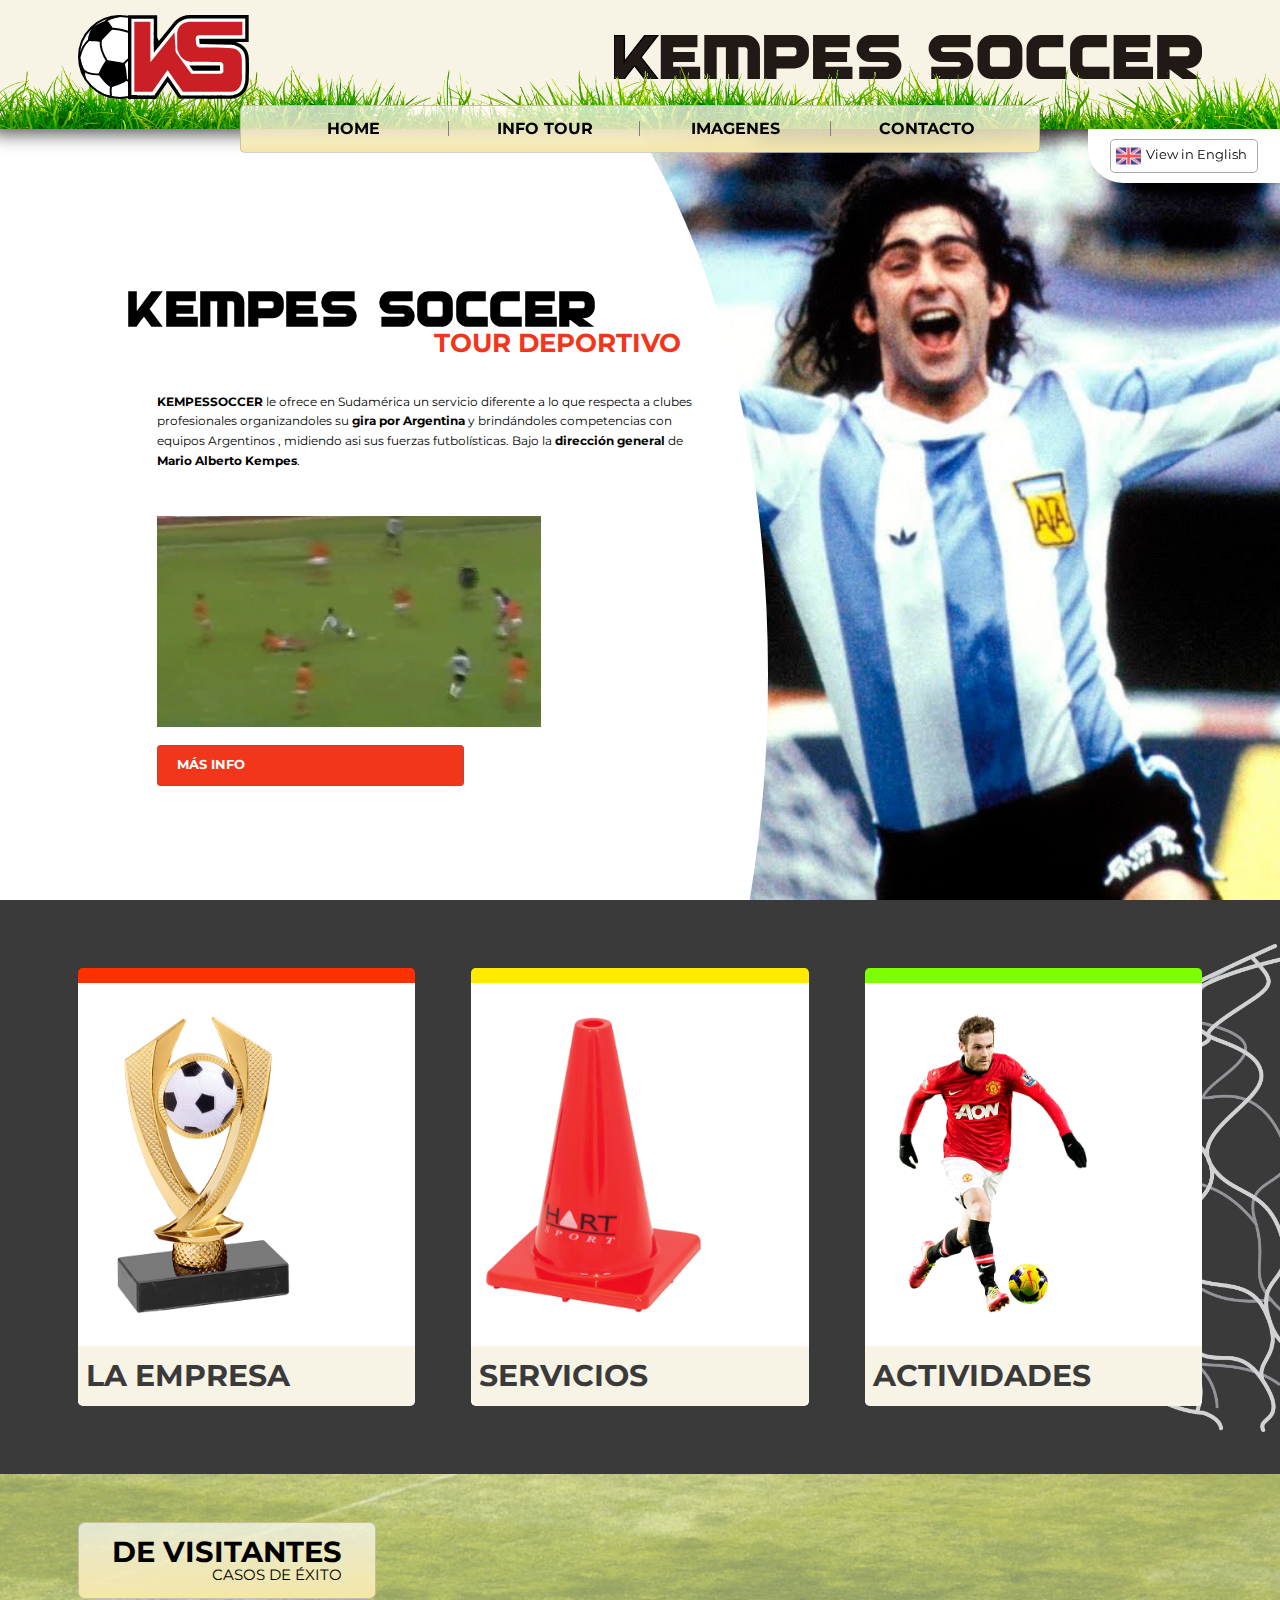
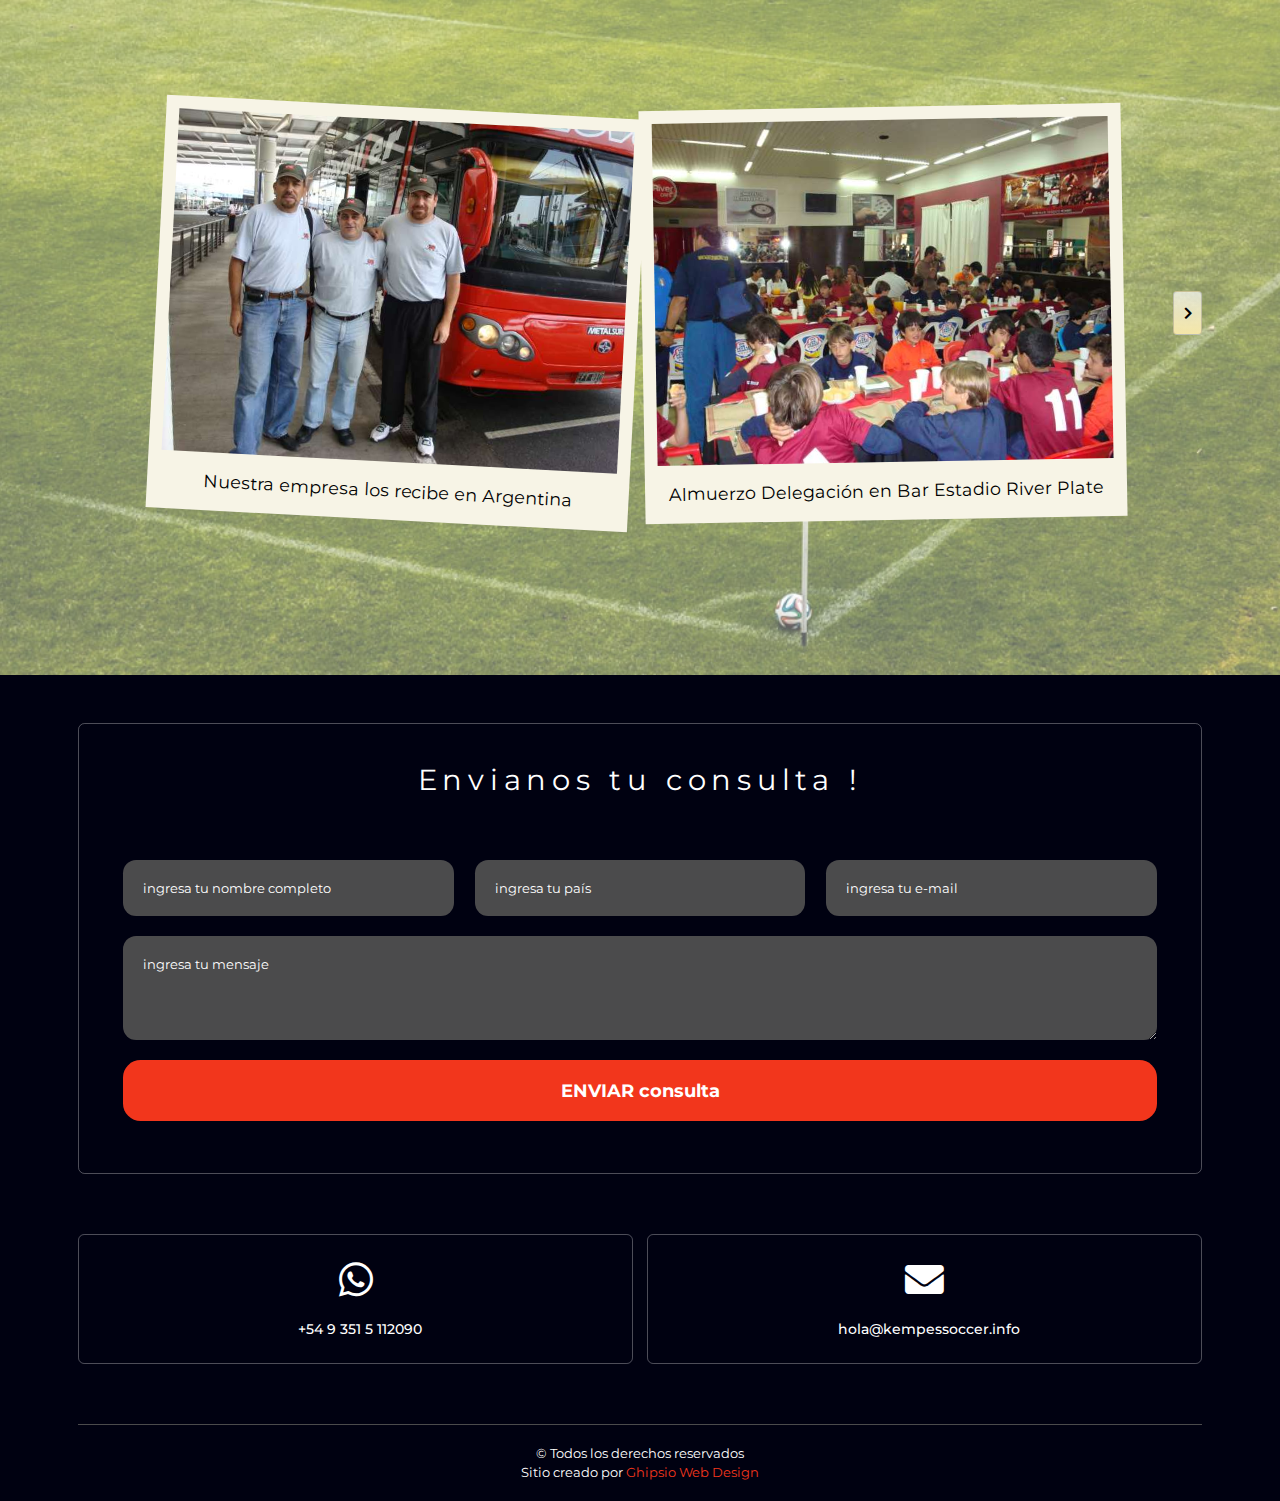
==== index.html @ 16e4bf57 "scroll smooth css" ====
<!DOCTYPE html>
<html lang="es">

<head>
    <meta charset="UTF-8">
    <meta name="viewport" content="width=device-width, initial-scale=1.0">
    <meta http-equiv="X-UA-Compatible" content="ie=edge">
    <link href="https://fonts.googleapis.com/css?family=Montserrat:400,500,700&display=swap" rel="stylesheet">
    <link href="fontawesome/css/all.css" rel="stylesheet">
    <link rel="stylesheet" href="css/style.css?ver=2.2">
    <link href="favicon.ico" rel="icon" type="image/x-icon" />
    <!-- SEO -->
    <title>Kempes Soccer | Tours Deportivos en Argentina</title>
    <meta name=”description” content="Kempes Soccer ejecuta eventos y tours orientados a escuelas de fútbol, academias de fútbol, clubes y universidades. Principalmente en el campo de alto rendimiento.">
    <!-- <link rel=”canonical” href="http://kempessoccer.info/" /> -->
    <meta name=”robots” content="index, follow">
    <!-- FIN SEO -->
    <!-- VISTA PREVIA FACEBOOK Y WHATSAPP -->
    <meta property="og:site_name" content="Kempes Soccer">
    <meta property="og:title" content="Kempes Soccer Tour 2020" />
    <meta property="og:description" content="Información del tour 2020 en Buenos Aires - Argentina" />
    <meta property="og:image" itemprop="image" content="http://kempessoccer.info/img/logo.jpg?fbclid=IwAR2GKI_TPeZtY1odxoAtk7R6ONb5jXQQB5pzpC0vUwlpnmjF79sp_5OGwEo">
    <meta property="og:type" content="website" />
    <!-- FIN VISTA PREVIA FACEBOOK Y WHATSAPP -->
    <!-- GOOGLE ANALYTICS -->
    <!-- Global site tag (gtag.js) - Google Analytics -->
<script async src="https://www.googletagmanager.com/gtag/js?id=UA-151761544-1"></script>
<script>
        window.dataLayer = window.dataLayer || [];
        function gtag(){dataLayer.push(arguments);}
        gtag('js', new Date());

        gtag('config', 'UA-151761544-1');
</script>
    <!-- FIN GOOGLE ANALYTICS -->
</head>

<body>
    <!-- inicio header -->
    <header>
        <div class="container">
            <div class="contenedor-logo">
                <div class="logo">
                    <img src="img/pelota.svg" alt="logo pelota">
                    <img src="img/ks.svg" alt="logo letra">
                </div>
                <div class="texto-logo">
                    <img src="img/logotexto.svg" alt="logo texto">
                </div>
            </div>
            <div class="menu-icon">
                <span>MENU</span>
                <div class="menu-wrapper">
                    <div class="hamburger-menu"></div>
                </div>
            </div>
            <img src="img/logotexto.svg" alt="logo texto">
        </div>
        <img class="fondo-header" src="img/pastofinal.png" alt="decoracion header">
        <img class="pelota-header" src="img/pelota.png" alt="pelota animacion header">
        <!-- cambio idioma -->
        <div class="cambiar-idioma">
            <a class="cambiar-idioma__boton" onclick="cambiarIdioma(this);"><img src="img/ukflag.png" alt="bandera idioma"><span>View in English</span></a>
        </div>
        <!-- fin cambio idioma -->
        <!-- nav -->
        <nav>
            <ul>
                <li>
                    <a class="nav-element" onclick="hideNav()" href="#banner">HOME</a>
                </li>
                <li>
                    <a class="nav-element" onclick="hideNav()" href="#infolink">INFO TOUR</a>
                </li>
                <li>
                    <a class="nav-element" onclick="hideNav()" href="#imgs">IMAGENES</a>
                </li>
                <li>
                    <a onclick="hideNav()" href="#contacto">CONTACTO</a>
                </li>
            </ul>
        </nav>
        <!-- fin nav -->
    </header>
    <!-- fin header -->


    <!-- contenido -->
    <main>
        <!-- seccion 1 (banner)  -->
        <section id="banner">

            <!-- banner laptop  -->
            <div class="circulo"></div>
            <img src="img/kempes.jpg" alt="kempes">
            <!-- fin banner laptop  -->

            <div class="container">
                <div class="caja-banner">
                    <div class="titulo">
                        <h1>KEMPES SOCCER</h1>
                        <h2>TOUR DEPORTIVO</h2>

                    </div>
                    <p><strong>KEMPESSOCCER</strong> le ofrece en Sudamérica un servicio diferente a lo que respecta a clubes profesionales organizandoles su<strong> gira por Argentina</strong> y brindándoles competencias con equipos Argentinos , midiendo
                        asi sus fuerzas futbolísticas. Bajo la <strong>dirección general</strong> de <strong>Mario Alberto Kempes</strong>.
                    </p>

                    <video src="video/kempes.mp4" muted autoplay></video>
                    <a class="cta-principal" href="kempessoccer.pdf" target="_blank">
                        <div class="boton">MÁS INFO</div>
                    </a>
                </div>

            </div>
        </section>
        <!-- fin seccion 1 (banner)  -->

        <!-- seccion 2 (info)  -->
        <section class="info">
            <a name="infolink" class="anchor"></a>
            <div class="container botones-pdf">
                <a href="kempessoccer.pdf#page=2" target="_blank">
                    <div>
                        <img src="img/trofeo.png" alt="trofeo">
                    </div>
                    <h2>LA EMPRESA</h2>
                </a>
                <a href="kempessoccer.pdf#page=3" target="_blank">
                    <div>
                        <img src="img/cono.png" alt="cono">
                    </div>
                    <h2>SERVICIOS</h2>
                </a>
                <a href="kempessoccer.pdf#page=4" target="_blank">
                    <div>
                        <img src="img/jugador.png" alt="jugador">
                    </div>
                    <h2>ACTIVIDADES</h2>
                </a>
            </div>
            <img src="img/gol.png" alt="imagen gol">
        </section>
        <!-- fin seccion 2 (info)  -->

        <!-- seccion 3 (imagenes)  -->
        <section class="imagenes">
            <a name="imgs" class="anchor"></a>
            <div class="container imagenes-container">
                <div class="titulo-container-imagenes">
                    <h1>DE VISITANTES</h1>
                    <span>CASOS DE ÉXITO</span>
                </div>
                <div class="carousel">
                    <button class="carousel__button carousel__button--left is-hidden"><i class="fas fa-chevron-left"></i></button>
                    <div class="carousel__track-container">
                        <ul class="carousel__track">
                        </ul>
                    </div>
                    <button class="carousel__button carousel__button--right"><i class="fas fa-chevron-right"></i></button>
                </div>
        </section>
        <!-- fin seccion 3 (imagenes)  -->

        <!-- inicio seccion 4 (contacto) -->
        <section class="contacto">
            <a name="contacto" class="anchor"></a>
            <div class="container">

                <form action="mail.php" method="POST">
                    <h1>Envianos tu consulta !</h1>
                    <input type="text" name="firstname" placeholder="ingresa tu nombre completo">
                    <input type="text" name="pais" placeholder="ingresa tu país">
                    <input type="text" name="email" placeholder="ingresa tu e-mail">
                    <textarea name="mensaje" placeholder="ingresa tu mensaje" cols="40" rows="4"></textarea>
                    <input type="submit" value="ENVIAR consulta">
                </form>
            </div>
        </section id="contacto">
        <!-- fin seccion 4 (contacto) -->
    </main>
    <!-- fin contenido -->
    <!-- inicio footer -->
    <footer>
        <div class="container">
            <div class="info-contacto-footer">
                <a href="https://wa.me/5493515112090"><i class="fab fa-whatsapp"></i><span>+54 9 351 5 112090</span></a>
                <a href="mailto:hola@kempessoccer.info"><i class="fas fa-envelope"></i><span>hola@kempessoccer.info</span></a>
            </div>
            <div class="copyright">
                <span>&copy Todos los derechos reservados</span>
                <span>Sitio creado por </span><a href="#">Ghipsio Web Design</a>
            </div>
        </div>
    </footer>
    <!-- fin footer -->


    <!-- scripts javascript -->
    <script src="js/jquery.min.js"></script>
    <script src="js/traductor.js?ver=2.1"></script>
    <script src="js/infoFoto.js?ver=2.1"></script>
    <script src="js/fotosScript.js?ver=2.1"></script>
    <script src="js/custom.js?ver=2.4"></script>
    <script src="js/slideshow.js"></script>
    <!-- fin scripts javascript -->
</body>

</html>
---- css/style.css ----
/* @TODO (cosas que faltan hacer)
- ajustar todo a REM y EM 
- comprimir imagenes que faltan
- cambiar link footer (ghipsio) a pagina de facebook a crear
- controlar que anden todos los links
- optimizar scss sacando ids y menos nesting (usar BEM)
- animacion introSS

-modificar info contacto en PDFs cuando este la informacion disponible
*/
/* http://meyerweb.com/eric/tools/css/reset/ 
   v2.0 | 20110126
   License: none (public domain)
*/
html,
body,
div,
span,
applet,
object,
iframe,
h1,
h2,
h3,
h4,
h5,
h6,
p,
blockquote,
pre,
a,
abbr,
acronym,
address,
big,
cite,
code,
del,
dfn,
em,
img,
ins,
kbd,
q,
s,
samp,
small,
strike,
strong,
sub,
sup,
tt,
var,
b,
u,
i,
center,
dl,
dt,
dd,
ol,
ul,
li,
fieldset,
form,
label,
legend,
table,
caption,
tbody,
tfoot,
thead,
tr,
th,
td,
article,
aside,
canvas,
details,
embed,
figure,
figcaption,
footer,
header,
hgroup,
menu,
nav,
output,
ruby,
section,
summary,
time,
mark,
audio,
video {
  margin: 0;
  padding: 0;
  border: 0;
  font-size: 100%;
  font: inherit;
  vertical-align: baseline;
}

/* HTML5 display-role reset for older browsers */
article,
aside,
details,
figcaption,
figure,
footer,
header,
hgroup,
menu,
nav,
section {
  display: block;
}

body {
  line-height: 1;
}

ol,
ul {
  list-style: none;
}

blockquote,
q {
  quotes: none;
}

blockquote:before,
blockquote:after,
q:before,
q:after {
  content: "";
  content: none;
}

table {
  border-collapse: collapse;
  border-spacing: 0;
}

@keyframes animacionPelota {
  0% {
    left: -100;
  }
  100% {
    left: 100%;
    transform: rotate(2000deg);
  }
}
@font-face {
  font-family: kempes;
  src: url(../../fonts/kempes.ttf);
}
/*
-moz-linear-gradient(top, #ffffff 0%, #f4e6a8 100%),
-webkit-linear-gradient(top, #ffffff 0%, #f4e6a8 100%);
*/
.menu-wrapper {
  width: 20px;
  height: 11px;
  cursor: pointer;
}

.hamburger-menu,
.hamburger-menu:after,
.hamburger-menu:before {
  width: 15px;
  height: 2px;
}

.hamburger-menu {
  position: relative;
  transform: translateY(5px);
  background: #222;
  transition: all 0ms 300ms;
}

.hamburger-menu.animate {
  background: rgba(255, 255, 255, 0);
}

.hamburger-menu:before {
  content: "";
  position: absolute;
  left: 0;
  bottom: 5px;
  background: #222;
  transition: bottom 300ms 300ms cubic-bezier(0.23, 1, 0.32, 1), transform 300ms cubic-bezier(0.23, 1, 0.32, 1);
}

.hamburger-menu:after {
  content: "";
  position: absolute;
  left: 0;
  top: 5px;
  background: #222;
  transition: top 300ms 300ms cubic-bezier(0.23, 1, 0.32, 1), transform 300ms cubic-bezier(0.23, 1, 0.32, 1);
}

.hamburger-menu.animate:after {
  top: 0;
  transform: rotate(45deg);
  transition: top 300ms cubic-bezier(0.23, 1, 0.32, 1), transform 300ms 300ms cubic-bezier(0.23, 1, 0.32, 1);
}

.hamburger-menu.animate:before {
  bottom: 0;
  transform: rotate(-45deg);
  transition: bottom 300ms cubic-bezier(0.23, 1, 0.32, 1), transform 300ms 300ms cubic-bezier(0.23, 1, 0.32, 1);
}

/* @TODO (cosas que faltan hacer)
- ajustar todo a REM y EM 
- cambiar link footer (ghipsio) a pagina de facebook a crear
- controlar que anden todos los links
- optimizar scss sacando ids y menos nesting (usar BEM)
- animacion intro
- ver que ande en todos los navegadores
- links de whatsapp y email
- comprimir 15.JPG

para preguntarle a juan:
-links del footer
-links de los pdf
- emails para el formulario
*/
/* ======== ESTILOS GENERALES ========= */
html {
  scroll-behavior: smooth;
}

body {
  font-family: "Montserrat", sans-serif;
}

* {
  box-sizing: border-box;
}

.container {
  max-width: 1124px;
  margin: 0 auto;
}

.anchor {
  display: inline-block;
  position: absolute;
  height: 111px;
  width: 100%;
  left: 0;
  right: 0;
  top: -111px;
  z-index: -1;
}

.info,
.contacto,
.imagenes {
  position: relative;
}

/* ======== FIN STILOS GENERALES ========= */
/* ======== HEADER ========= */
header {
  position: fixed;
  left: 0;
  right: 0;
  top: 0;
  z-index: 10;
  padding: 10px 15px;
  background: #F7F4E6;
  -webkit-box-shadow: 0px -4px 17px 9px rgba(31, 31, 31, 0.76);
  -moz-box-shadow: 0px -4px 17px 9px rgba(31, 31, 31, 0.76);
  box-shadow: 0px -4px 17px 9px rgba(31, 31, 31, 0.76);
  /* ====== LOGO ======= */
  /* ====== FIN LOGO ======= */
  /* ====== BOTON MENU ======= */
  /* ====== FIN BOTON MENU ======= */
}
header .fondo-header {
  position: absolute;
  bottom: 0;
  right: 0;
  left: 0;
  height: 50%;
  width: 100%;
  z-index: 9;
}
header .pelota-header {
  height: 88%;
  position: absolute;
  bottom: 0;
  z-index: 8;
  left: -100%;
  animation: animacionPelota infinite;
  animation-duration: 12s;
  animation-timing-function: linear;
  animation-fill-mode: backwards;
}
header .container {
  display: flex;
  align-items: center;
  justify-content: space-between;
}
header .container > img {
  display: none;
}
header .contenedor-logo {
  font-size: 15px;
  display: flex;
  flex-direction: column;
  justify-content: center;
  z-index: 10;
}
header .logo {
  height: 3em;
  position: relative;
}
header .logo img {
  height: 100%;
  padding: 0;
  margin: 0;
}
header .logo img:nth-child(1) {
  position: absolute;
  z-index: 0;
}
header .logo img:nth-child(2) {
  position: absolute;
  z-index: 10;
  left: 1.8em;
}
header .texto-logo img {
  height: 0.5em;
}
header .menu-icon {
  font-size: 0.8rem;
  font-weight: bold;
  border: 0.05em solid rgba(100, 100, 100, 0.3);
  color: #222;
  display: flex;
  background: linear-gradient(to bottom, rgba(255, 255, 255, 0.7) 0%, #f4e6a8 100%);
  padding: 1em;
  opacity: 0.9;
  border-radius: 0.3em;
  z-index: 11;
  cursor: pointer;
}
header .menu-icon span {
  margin-right: 0.3em;
  cursor: pointer;
}
header .cambiar-idioma {
  background: rgba(255, 255, 255, 0.8);
  display: flex;
  position: absolute;
  top: 80px;
  left: 0;
  right: 0;
  justify-content: center;
  overflow: hidden;
  border-radius: none;
}
header .cambiar-idioma__boton {
  background-repeat: no-repeat;
  background-attachment: fixed;
  background-size: 10% 10%;
  background-position: 0 0;
  font-size: 0.8em;
  margin: 10px 0;
  padding: 3px 5px 3px 5px;
  border: 1px solid #aaa;
  border-radius: 5px;
  display: flex;
  align-items: center;
  justify-content: center;
  cursor: pointer;
}
header .cambiar-idioma__boton img {
  height: 2em;
  position: inline-block;
}
header .cambiar-idioma__boton span {
  margin: 0 5px;
}

/* ======= Fin HEADER======= */
/* ======= NAV ======= */
nav {
  z-index: 20;
  display: block;
  position: absolute;
  bottom: 0;
  transform: translateY(105%);
  width: 95%;
}
nav ul {
  font-weight: bold;
  padding: 1em 1.5em;
  background: linear-gradient(to bottom, rgba(255, 255, 255, 0.7) 0%, #f4e6a8 100%);
  display: inline-block;
  border-radius: 0.3em;
  cursor: pointer;
  border: 0.05em solid rgba(100, 100, 100, 0.3);
  padding: 1em;
  margin: 0;
  display: flex;
  flex-direction: column;
  justify-content: flex-start;
  width: 100%;
}
nav ul li {
  font-size: 1rem;
  padding: 0.5em;
  margin: 0.3em;
  display: flex;
  text-align: left;
  display: flex;
  border: 0.05em solid rgba(100, 100, 100, 0.3);
  border-radius: 0.3em;
}
nav ul li a {
  position: relative;
  box-sizing: border-box;
  display: inline-block;
  width: 100%;
  padding: 15px 0;
}
nav ul li:hover {
  background: rgba(255, 255, 255, 0.5);
}
nav a {
  color: black;
  font-weight: 700;
  text-decoration: none;
}

/* ======= Fin NAV======= */
/* ======== BANNER ========= */
#banner {
  margin-top: 134px;
  padding: 3em 1em;
  background: linear-gradient(rgba(255, 255, 255, 0.75), rgba(255, 255, 255, 0.85)), url("../img/kempes.jpg");
  background-size: cover;
  background-position: center;
}
#banner img {
  display: none;
}
#banner > div {
  max-width: 390px;
}
#banner .titulo {
  margin-bottom: 2.5em;
}
#banner .titulo img {
  width: 85%;
  display: inline-block;
}
#banner video {
  display: none;
}
#banner h1 {
  font-family: kempes, sans-serif;
  font-weight: bold;
  font-size: 3.5rem;
  color: black;
  line-height: 45px;
  position: relative;
  letter-spacing: 4.5px;
}
#banner h2 {
  font-weight: bold;
  color: #F2361C;
  font-size: 1.8rem;
  display: block;
  text-align: right;
  position: relative;
  top: -0.2em;
}
#banner p {
  margin: 2.5em 1.8rem;
  font-size: 0.8em;
  line-height: 1.7;
}
#banner p strong {
  font-weight: bold;
}
#banner .cta-principal,
#banner .cta-principal:visited,
#banner .cta-principal:active,
#banner .cta-principal:link {
  text-decoration: none;
  color: black;
}
#banner .boton {
  font-weight: bold;
  padding: 1em 1.5em;
  background: linear-gradient(to bottom, rgba(255, 255, 255, 0.7) 0%, #f4e6a8 100%);
  display: inline-block;
  border-radius: 0.3em;
  cursor: pointer;
  border: 0.05em solid rgba(100, 100, 100, 0.3);
  background: #F2361C;
  color: white;
  width: 50%;
  margin: 0 1.8rem;
}
#banner .boton:hover {
  background: #f4e6a8;
  color: black;
}

/* ======== FIN BANNER ========= */
/* ======== SECCION INFO ========= */
.info {
  background-color: #3A3A3A;
  padding: 3em 1em;
  position: relative;
  overflow: hidden;
}
.info .container > a {
  background: #fff;
  height: 70px;
  margin: 20px 0;
  border-radius: 0.3em;
  display: flex;
  text-decoration: none;
  color: #3A3A3A;
  z-index: 9;
}
.info .container > a:nth-child(1) {
  border-left: 10px solid #FF3000;
}
.info .container > a:nth-child(2) {
  border-left: 10px solid #FFEA00;
}
.info .container > a:nth-child(3) {
  border-left: 10px solid #7DFF00;
}
.info .container img {
  height: 92%;
  margin: 3px 5px;
}
.info .container h2 {
  display: flex;
  font-weight: bold;
  color: #3A3A3A;
  width: 74%;
  background: #F7F4E6;
  text-align: right;
  border-radius: 0 0.3em 0.3em 0;
  font-size: 1.35em;
  align-items: flex-end;
  justify-content: flex-end;
  padding: 0 15px 10px 0;
}
.info .container a > div {
  background: white;
  height: 100%;
  width: 25%;
  text-align: center;
}
.info > img {
  display: none;
  max-height: 100%;
}

/* ======== FIN SECCION INFO ========= */
/* ======== SECCION IMAGENES ========= */
.imagenes {
  padding: 3em 1em;
  background: linear-gradient(rgba(255, 255, 255, 0.38), rgba(255, 255, 255, 0.38)), url("../img/cancha.jpg");
  background-size: cover;
  background-repeat: no-repeat;
  background-position: center;
}
.imagenes .titulo-container-imagenes {
  font-weight: bold;
  padding: 1em 1.5em;
  background: linear-gradient(to bottom, rgba(255, 255, 255, 0.7) 0%, #f4e6a8 100%);
  display: inline-block;
  border-radius: 0.3em;
  cursor: pointer;
  border: 0.05em solid rgba(100, 100, 100, 0.3);
  font-size: 22px;
  padding: 0.7em 1.5em;
  cursor: default;
}
.imagenes .titulo-container-imagenes span {
  text-align: right;
  font-size: 0.7em;
  font-weight: 400;
  display: block;
}

.carousel {
  display: flex;
  justify-content: space-between;
  align-items: center;
  margin: 2.5em 0;
}
.carousel button {
  font-weight: bold;
  padding: 1em 1.5em;
  background: linear-gradient(to bottom, rgba(255, 255, 255, 0.7) 0%, #f4e6a8 100%);
  display: inline-block;
  border-radius: 0.3em;
  cursor: pointer;
  border: 0.05em solid rgba(100, 100, 100, 0.3);
  padding: 1em 0.7em;
  cursor: pointer;
}
.carousel__track-container {
  flex-grow: 1;
  margin: 0 1em;
}
.carousel__track {
  position: relative;
}
.carousel .show-slide {
  display: block;
}
.carousel .is-hidden {
  visibility: hidden;
}
.carousel__slide {
  text-align: center;
  position: relative;
  display: none;
}
.carousel__slide > div {
  display: inline-block;
  width: 100%;
  max-width: 400px;
  padding: 0.8em 0.8em 0 0.8em;
  margin: 0.5em 0;
  background: #F7F4E6;
}
.carousel__slide > div img {
  width: 100%;
  display: block;
}
.carousel__slide > div p {
  font-size: 0.8em;
  display: block;
  width: 100%;
  margin: 20px 0;
}
.carousel__slide img:first-child {
  margin-bottom: 0.5em;
}

/* ======== FIN SECCION IMAGENES ========= */
/* ======== SECCION CONTACTO ========= */
.contacto {
  padding: 3em 1em 0 1em;
  background: #000111;
}
.contacto h1 {
  font-size: 22px;
  letter-spacing: 0.2em;
  color: white;
  display: block;
  width: 100%;
  text-align: center;
  margin-bottom: 1.9em;
}
.contacto form {
  padding: 1.9em 2em;
  font-size: 22px;
  border-radius: 0.3em;
  border: 0.05em solid rgba(255, 255, 255, 0.3);
}
.contacto form input,
.contacto form textarea {
  font-family: "Montserrat", sans-serif;
  box-sizing: border-box;
  display: block;
  width: 100%;
  background: #4B4B4C;
  color: white;
  border: none;
  border-radius: 0.3em;
  font-size: 0.6em;
  padding: 0.8em;
  margin: 1.5em 0;
}
.contacto form input::placeholder,
.contacto form textarea::placeholder {
  /* Chrome, Firefox, Opera, Safari 10.1+ */
  color: white;
}
.contacto form textarea:-ms-input-placeholder,
.contacto form input:-ms-input-placeholder {
  /* Internet Explorer 10-11 */
  color: white;
}
.contacto form textarea::-ms-input-placeholder,
.contacto form input::-ms-input-placeholder {
  /* Microsoft Edge */
  color: white;
}
.contacto form input[type=submit] {
  background: #F2361C;
  color: #fff;
  font-weight: bold;
  cursor: pointer;
  font-size: 0.8em;
}

/* ======== FIN SECCION CONTACTO ========= */
/* ======== INICIO FOOTER ========= */
footer {
  background: #000111;
  color: #fff;
  text-align: left;
}
footer .info-contacto-footer {
  font-size: 1.5em;
  display: flex;
  justify-content: space-between;
  align-items: center;
  flex-direction: column;
  flex-wrap: no-wrap;
  margin: 0 auto;
  padding: 2.5em 0;
}
footer .info-contacto-footer a {
  font-size: 0.85em;
  font-weight: 500;
  padding: 1em 0;
  display: flex;
  align-items: center;
  justify-content: center;
  flex-direction: column;
  width: 70%;
  min-height: 130px;
  max-width: 555px;
  border-radius: 0.3em;
  border: 0.05em solid rgba(255, 255, 255, 0.3);
}
footer .info-contacto-footer a span:last-child {
  margin-top: 10px;
}
footer .info-contacto-footer a:nth-child(2) {
  margin: 1.5em 0 0 0;
}
footer .info-contacto-footer a i {
  margin-bottom: 0.3em;
}
footer .info-contacto-footer i {
  font-size: 1.9em;
}
footer .info-contacto-footer span {
  margin-left: 0.7em;
  font-size: 0.7em;
}
footer a {
  color: #fff;
  text-decoration: none;
}
footer .copyright {
  display: block;
  text-align: center;
  font-size: 0.8em;
  border-top: 1.5px solid #4B4B4C;
  padding: 1.5em;
  margin: 0;
  line-height: 1.5em;
}
footer .copyright span:first-child {
  display: block;
}
footer .copyright a {
  color: #F2361C;
  text-decoration: none;
}

/* ======== FIN FOOTER ========= */
@media (min-width: 576px) {
  .info-contacto-footer span {
    font-size: 1.3em;
  }
}
#pdf1,
#pdf2,
#pdf3,
#pdf4,
#pdf5 {
  max-width: 576px;
  width: 100%;
  padding: 50px 0;
}

@media (min-width: 768px) {
  /* ANIMACION EN TABLET */
  @keyframes animacionPelota {
    0% {
      left: -100;
    }
    100% {
      left: 100%;
      transform: rotate(3500deg);
    }
  }
  #banner {
    padding: 8em;
    margin-top: 150px;
  }
  #banner > div {
    max-width: 90%;
  }
  #banner .titulo {
    max-width: 512px;
  }

  /* FIN ANIMACION EN TABLET */
  .info {
    position: relative;
  }
  .info .container {
    display: flex;
    justify-content: space-between;
  }
  .info .container > a {
    width: 30%;
    display: flex;
    flex-direction: column;
    border: none;
    height: 100%;
    transition: transform 0.25s ease-in-out;
  }
  .info .container > a:nth-child(1) {
    border: none;
    border-top: 15px solid #FF3000;
  }
  .info .container > a:nth-child(2) {
    border: none;
    border-top: 15px solid #FFEA00;
  }
  .info .container > a:nth-child(3) {
    border: none;
    border-top: 15px solid #7DFF00;
  }
  .info .container > a:hover {
    transform: scale(1.25);
    transition: transform 0.25s ease-in-out;
  }
  .info .container img {
    height: 200px;
    margin: 30px 15px;
  }
  .info .container h2 {
    display: flex;
    font-weight: bold;
    color: #3A3A3A;
    width: 100%;
    background: #F7F4E6;
    text-align: left;
    border-radius: 0 0 0.3em 0.3em;
    font-size: 1.65em;
    align-items: flex-start;
    justify-content: flex-start;
    padding: 15px 8px;
  }
  .info > img {
    display: none;
    height: 85%;
    position: absolute;
    align-items: center;
    right: -3%;
    top: 2.75em;
    z-index: 8;
  }

  .carousel {
    margin: 100px 0;
  }
  .carousel__track {
    flex-grow: 1;
    margin: 0 15px;
  }
  .carousel__slide {
    justify-content: space-between;
    align-items: center;
  }
  .carousel__slide > div p {
    font-size: 1em;
  }
  .carousel__slide > div {
    width: 48%;
    max-width: 1000px;
    padding: 0.8em 0.8em 0 0.8em;
    background: #F7F4E6;
    object-fit: cover;
  }
  .carousel__slide > div:first-child {
    transform: rotate(3deg);
  }
  .carousel__slide > div:last-child {
    transform: rotate(-1deg);
  }
  .carousel__slide img:first-child {
    margin-bottom: 0;
  }

  .imagenes h1 {
    font-size: 1.65rem;
  }

  .contacto form {
    display: flex;
    flex-direction: row;
    flex-wrap: wrap;
    justify-content: space-between;
  }
  .contacto form input {
    flex-basis: 32%;
  }
  .contacto form input,
.contacto form textarea {
    margin: 10px 0;
    padding: 20px;
    border-radius: 1em;
  }
  .contacto form input[type=submit] {
    flex-basis: 100%;
  }

  footer .info-contacto-footer {
    font-size: 1.5em;
    flex-direction: row;
  }
  footer .info-contacto-footer a:nth-child(2) {
    margin: 0;
  }

  header .contenedor-logo {
    font-size: 19px;
  }
  header .cambiar-idioma {
    top: 96px;
  }
}
@media (min-width: 1124px) {
  /* ANIMACION EN LAPTOP */
  @keyframes animacionPelota {
    0% {
      left: -100;
    }
    100% {
      left: 100%;
      transform: rotate(4700deg);
    }
  }
  /* FIN ANIMACION EN LAPTOP */
  header {
    padding: 15px 0 30px 0;
  }
  header .container .menu-icon,
header .container .texto-logo {
    display: none;
  }
  header .container .contenedor-logo {
    font-size: 28px;
  }
  header .container > img {
    height: 2.8em;
    display: inline-block;
    align-self: center;
  }
  header .cambiar-idioma {
    top: 129px;
    right: 0;
    left: auto;
    width: 15%;
    background: white;
    border-radius: 0 0 0 35px;
  }

  .imagenes h1 {
    font-size: 1.8rem;
  }
  .imagenes .carousel__slide > div:hover {
    transform: scale(1.7);
    position: relative;
    transition: all 0.35s ease-in-out;
    z-index: 8;
  }
  .imagenes > div p {
    font-size: 1.1em;
  }

  #banner {
    background: white;
    background-size: cover;
    display: flex;
    align-items: center;
    height: 100vh;
    margin-top: 0;
  }
  #banner .container {
    max-width: 1124px;
    z-index: 7;
  }
  #banner video {
    display: inline-block;
    width: 30em;
    margin-top: 1rem;
    margin-bottom: 1rem;
    margin-left: 1.8rem;
  }
  #banner .caja-banner {
    width: 60%;
    z-index: 7;
    margin-top: 180px;
    font-size: 0.8em;
  }
  #banner p {
    font-size: 0.9em;
  }
  #banner .titulo {
    max-width: 90%;
  }
  #banner h1 {
    font-size: 4em;
    line-height: 0.8;
  }
  #banner h2 {
    font-size: 2em;
  }
  #banner > img {
    display: block;
    position: absolute;
    right: 0;
    top: 0;
    bottom: 0;
    height: 100%;
    width: 50%;
    object-fit: cover;
    z-index: 5;
  }
  #banner > div:first-child {
    display: block;
    background: white;
    position: absolute;
    left: 10%;
    top: 0;
    bottom: 0;
    height: 150%;
    width: 50%;
    border-radius: 0 50% 50% 0;
    z-index: 6;
    overflow: hidden;
  }

  .info {
    position: relative;
    z-index: 7;
  }
  .info .container {
    display: flex;
    justify-content: space-between;
  }
  .info .container > a {
    width: 30%;
  }
  .info .container img {
    height: 300px;
    margin: 30px 15px;
  }
  .info .container h2 {
    font-size: 1.85em;
  }
  .info > img {
    display: flex;
  }

  .contacto h1 {
    font-size: 1.8rem;
  }

  .show-main-nav {
    display: inline-block;
  }

  nav {
    z-index: 20;
    display: inline-block;
    position: absolute;
    bottom: 0;
    transform: translateY(50%);
    width: 100%;
  }
  nav ul {
    margin: 0 auto;
    max-width: 800px;
    font-weight: bold;
    padding: 1em 1.5em;
    background: linear-gradient(to bottom, rgba(255, 255, 255, 0.7) 0%, #f4e6a8 100%);
    display: inline-block;
    border-radius: 0.3em;
    cursor: pointer;
    border: 0.05em solid rgba(100, 100, 100, 0.3);
    padding: 0;
    display: flex;
    flex-direction: row;
    justify-content: center;
    width: 100%;
  }
  nav ul:hover {
    background: linear-gradient(to bottom, white 0%, rgba(244, 230, 168, 0.7) 100%);
    transition: all 1s ease-in-out;
  }
  nav ul li {
    padding: 0;
    margin: 0;
    font-size: 1rem;
    display: flex;
    text-align: center;
    width: 191px;
    display: flex;
    border: none;
  }
  nav ul li a {
    position: relative;
    box-sizing: border-box;
    display: inline-block;
    width: 100%;
    padding: 15px 0;
  }
  nav ul li:hover {
    margin-bottom: -5px;
    border-bottom: 5px solid #FF3000;
    transition: border-bottom 0.1s ease-in-out;
    background: none;
  }
  nav ul li .nav-element::after {
    content: "";
    display: inline-block;
    position: absolute;
    right: 0;
    background: gray;
    height: 15px;
    width: 1px;
  }
  nav a {
    color: black;
    font-weight: 700;
    text-decoration: none;
  }
}
@media (min-width: 1380px) {
  #banner .caja-banner {
    font-size: 1em;
  }
}

/*# sourceMappingURL=style.css.map */
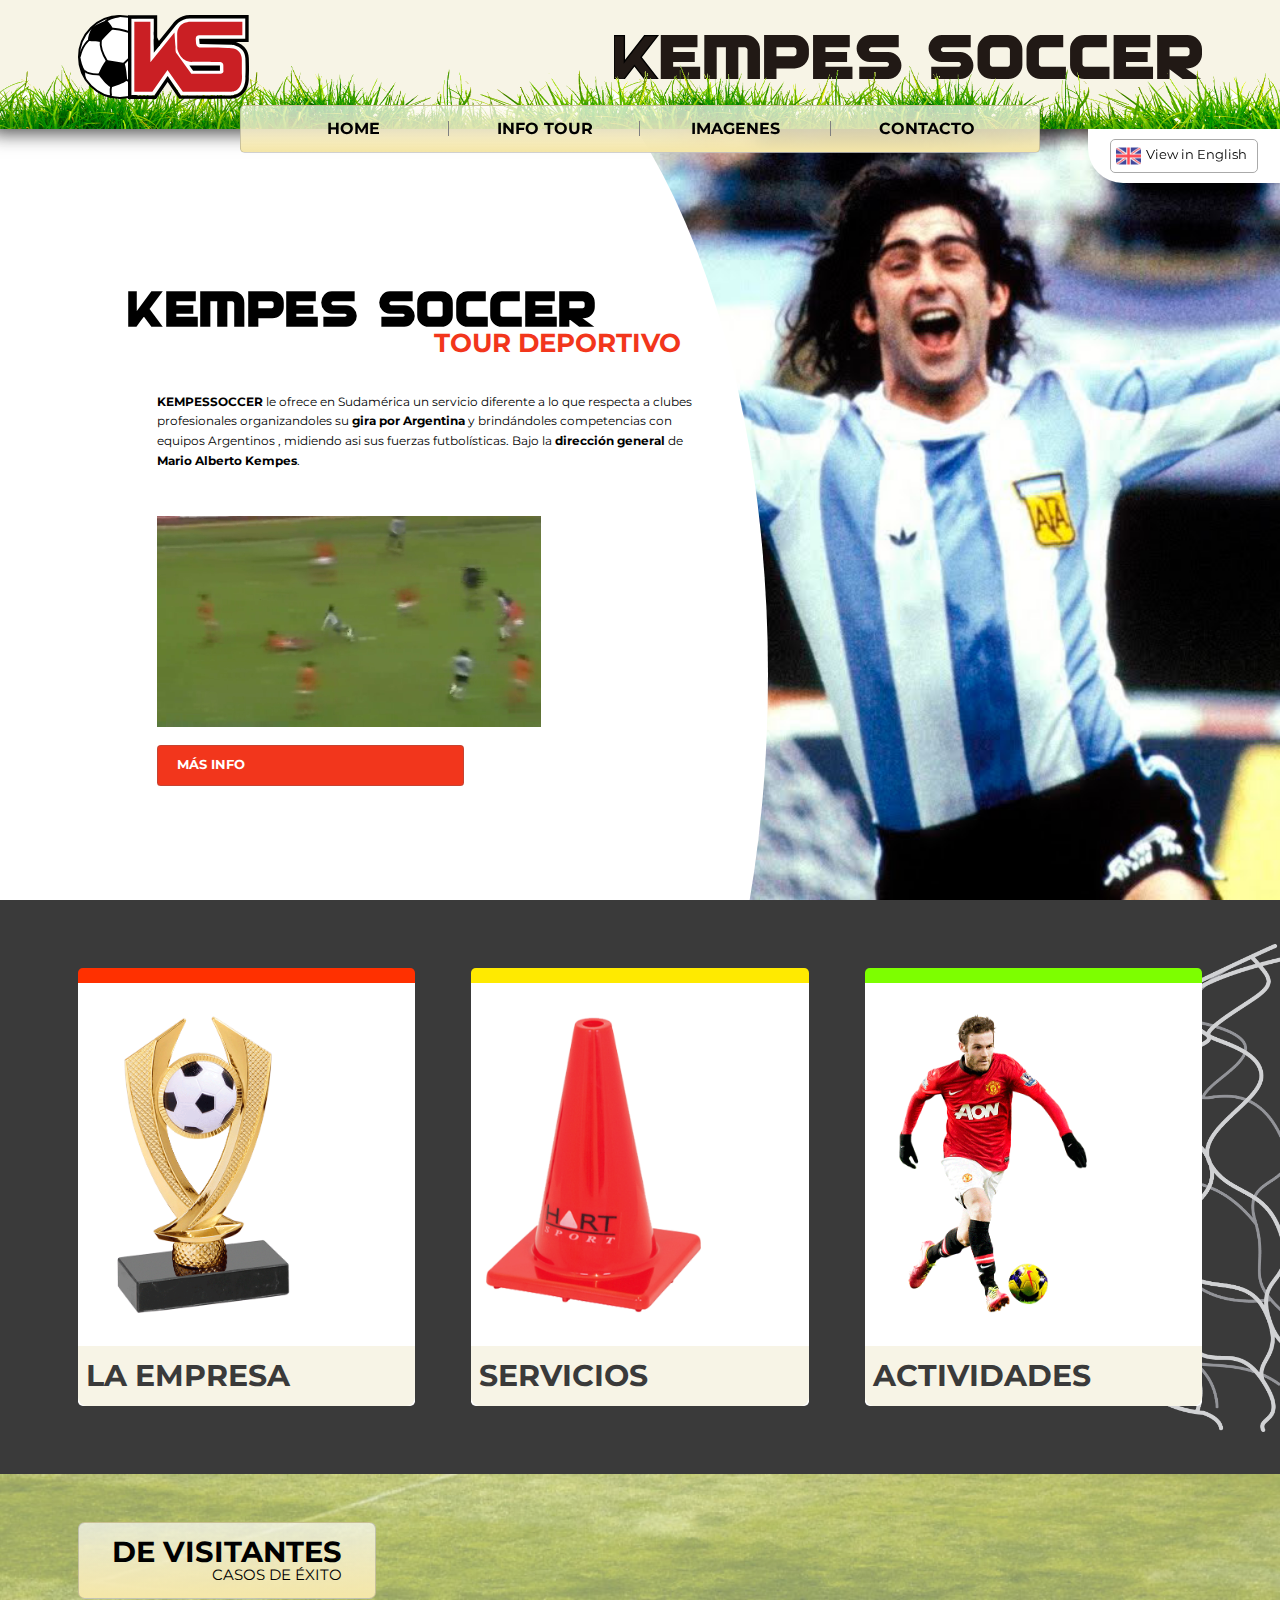
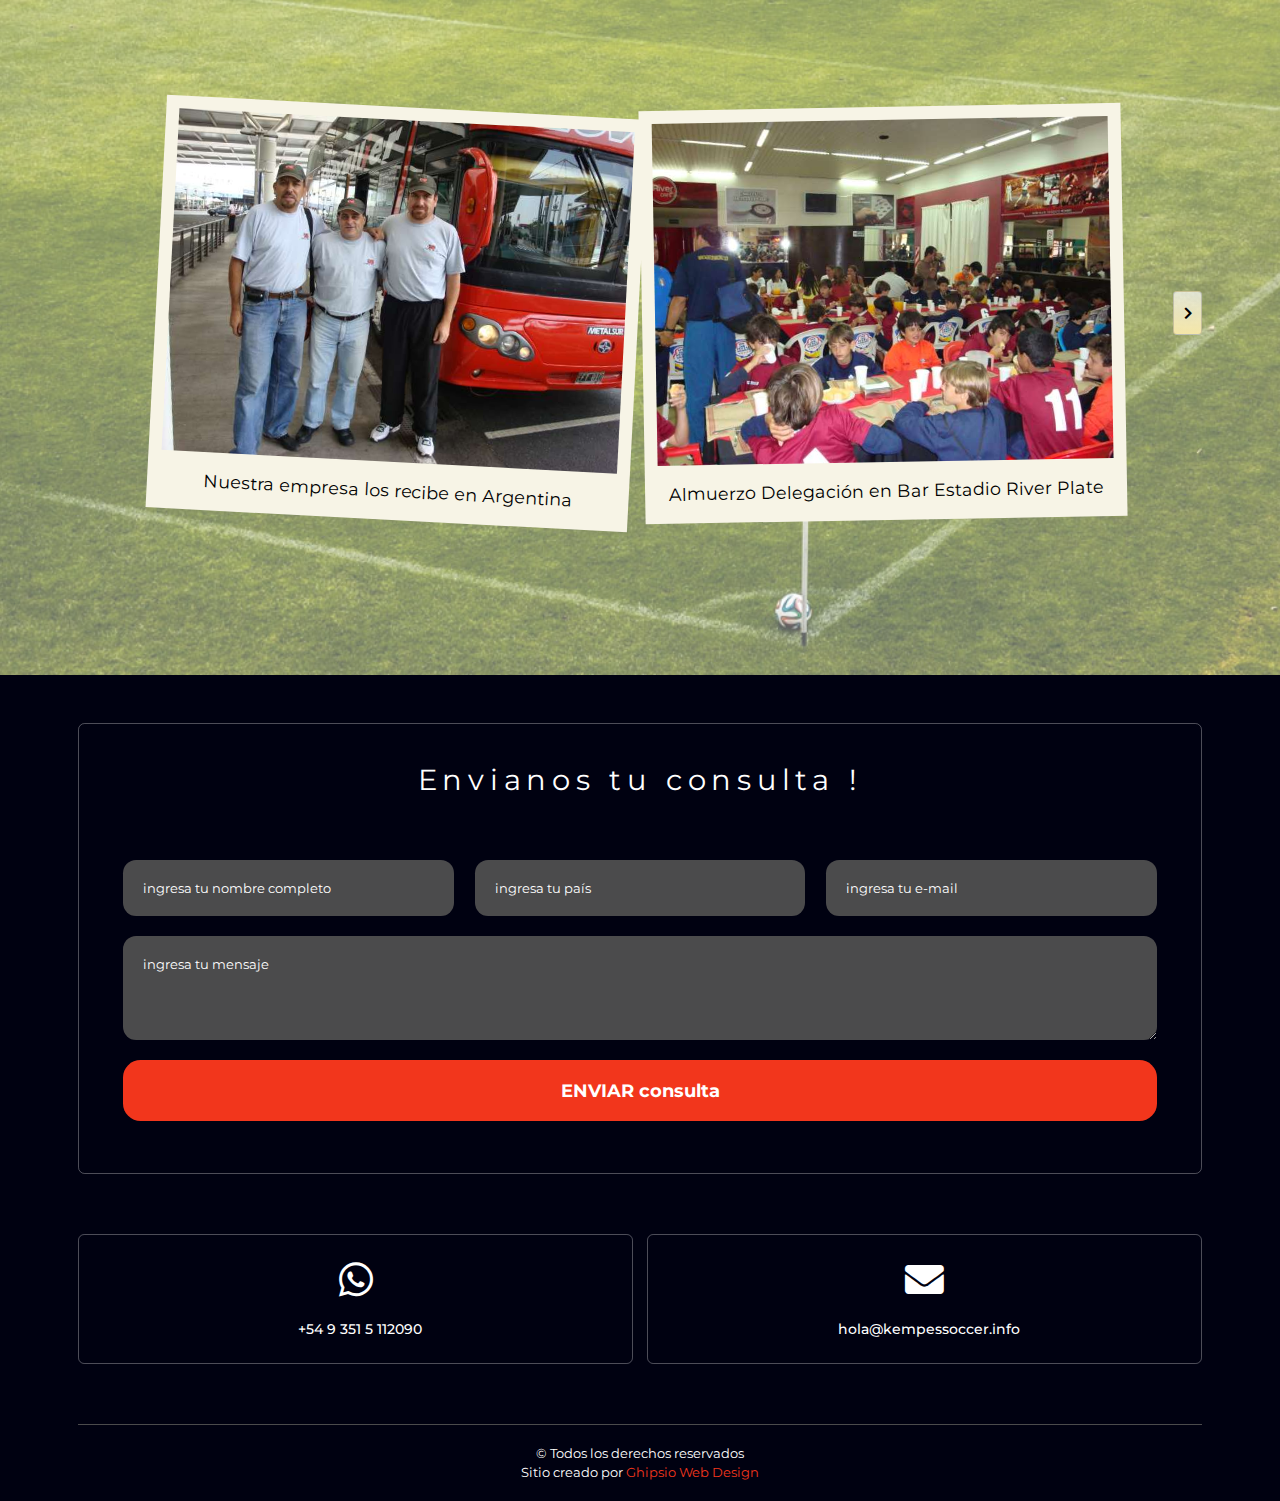
==== commit 36bb5c92: "entrega" ====
--- a/index.html
+++ b/index.html
@@ -7,7 +7,7 @@
     <meta http-equiv="X-UA-Compatible" content="ie=edge">
     <link href="https://fonts.googleapis.com/css?family=Montserrat:400,500,700&display=swap" rel="stylesheet">
     <link href="fontawesome/css/all.css" rel="stylesheet">
-    <link rel="stylesheet" href="css/style.css?ver=2.2">
+    <link rel="stylesheet" href="css/style.css?ver=3">
     <link href="favicon.ico" rel="icon" type="image/x-icon" />
     <!-- SEO -->
     <title>Kempes Soccer | Tours Deportivos en Argentina</title>
@@ -189,7 +189,7 @@
             </div>
             <div class="copyright">
                 <span>&copy Todos los derechos reservados</span>
-                <span>Sitio creado por </span><a href="#">Ghipsio Web Design</a>
+                <span>Sitio creado por </span><a href="https://www.facebook.com/Ghipsio-111415540321377">Ghipsio Web Design</a>
             </div>
         </div>
     </footer>
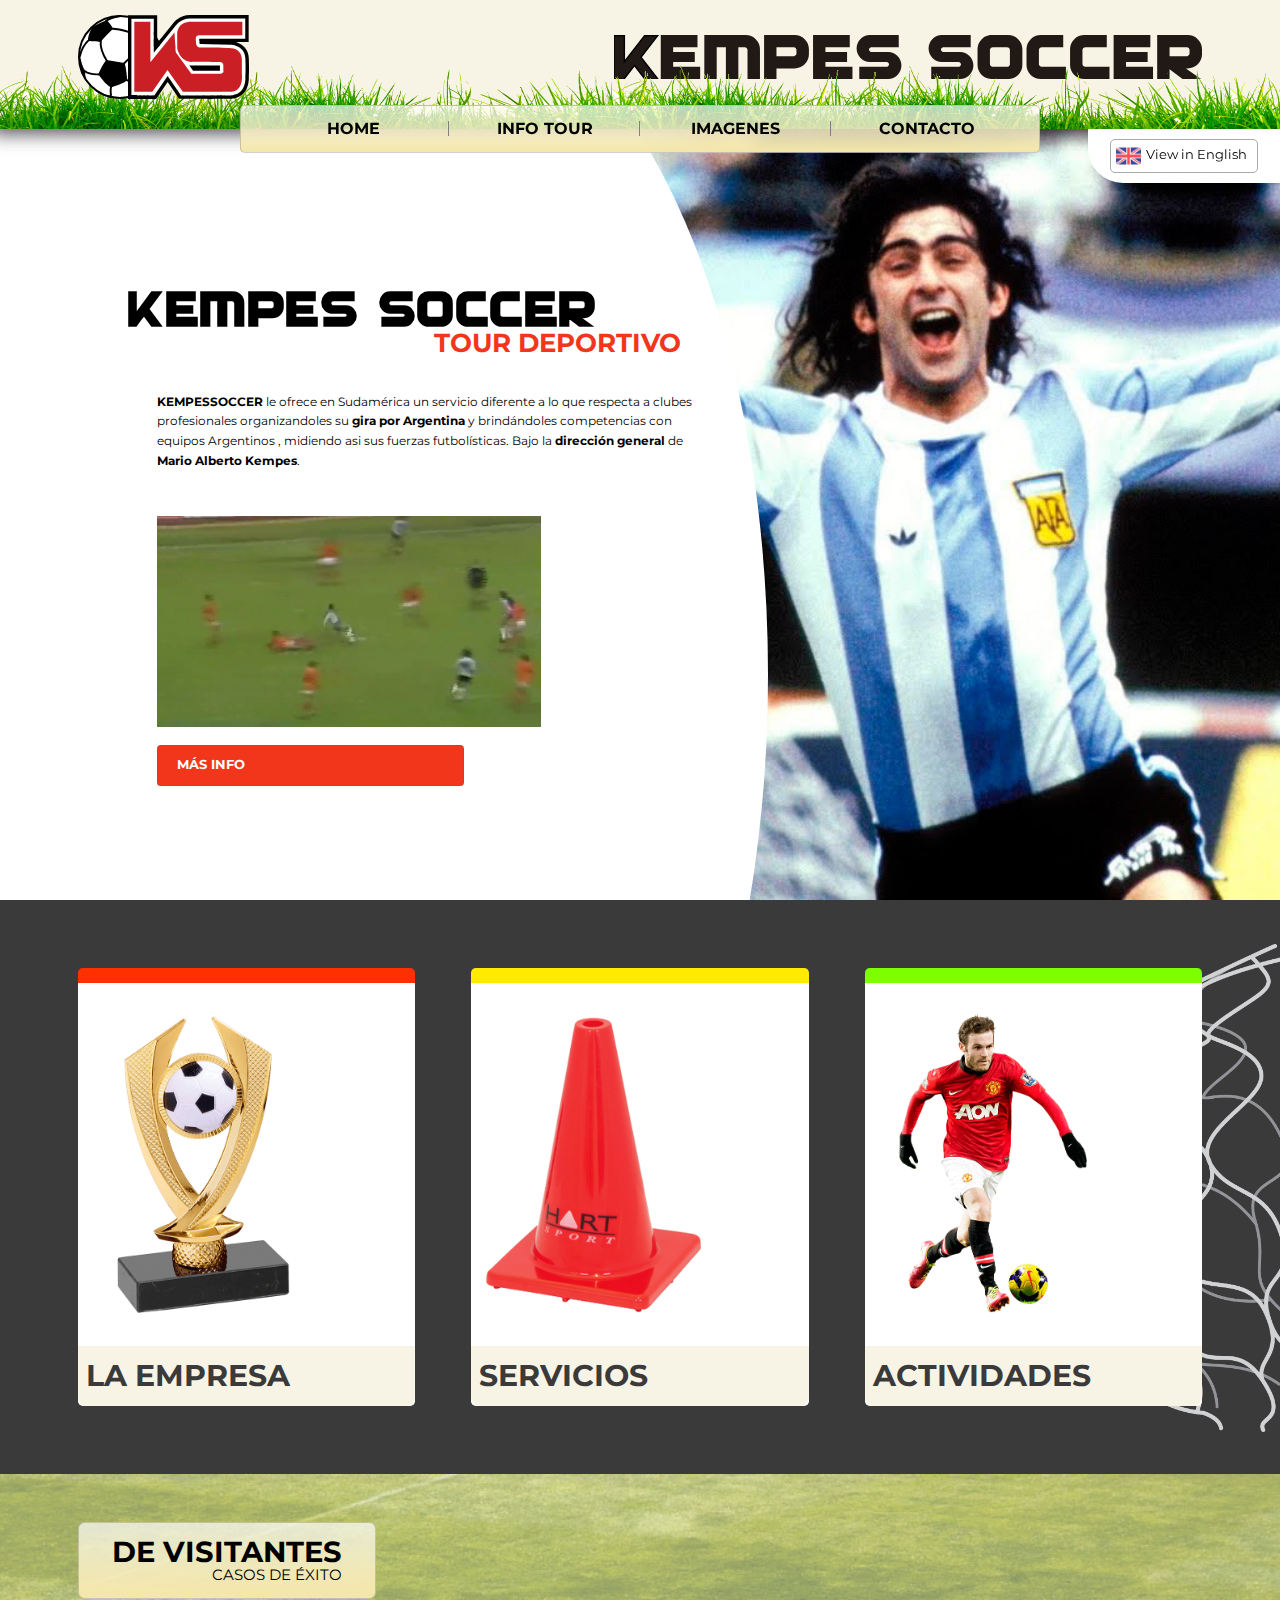
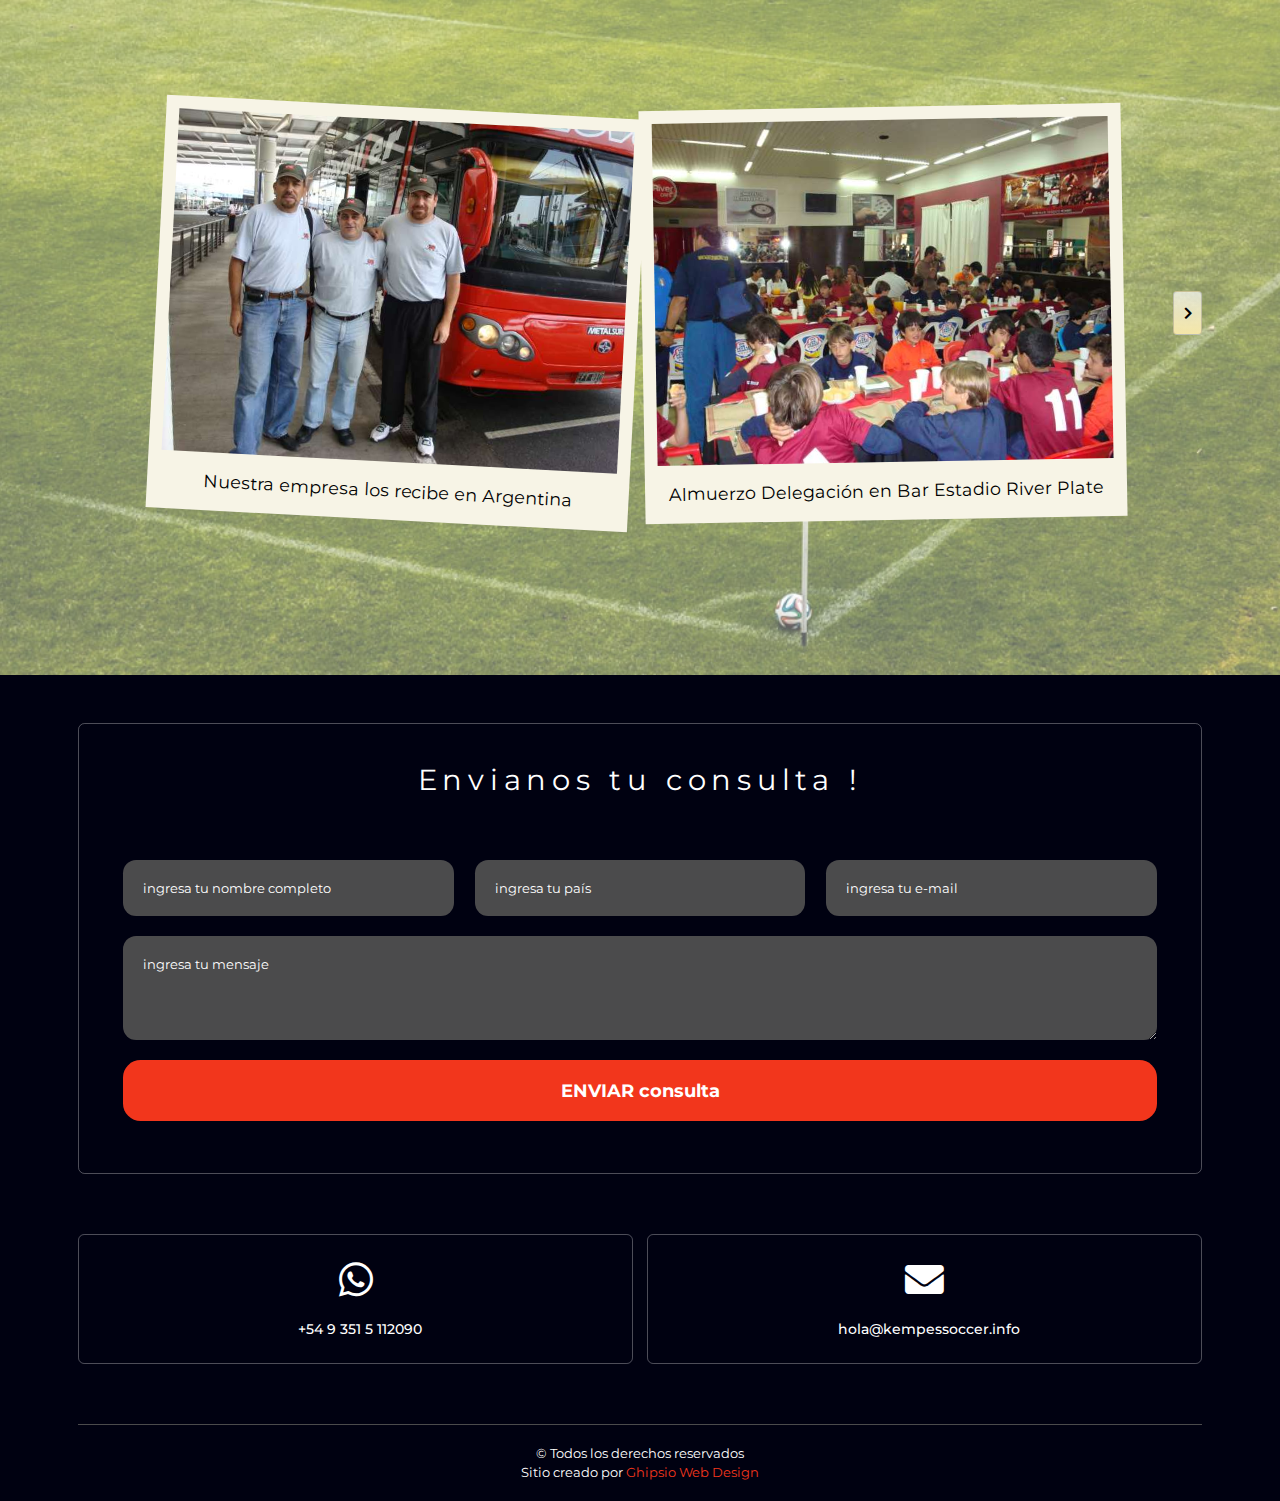
==== commit 2621a77e: "cartel de mensaje enviado/no enviado terminado" ====
--- a/index.html
+++ b/index.html
@@ -84,6 +84,20 @@
     </header>
     <!-- fin header -->
 
+    <!-- mensaje email -->
+    <div class="email">
+        <div class="email__contenedor email__contenedor--enviado">
+            <a class="email__boton-cerrar">X</a>
+            <p class="email__mensaje">El mensaje fue enviado correctamente!</p>
+            <a class="email__boton-aceptar">ACEPTAR</a>
+        </div>
+        <div class="email__contenedor email__contenedor--no-enviado">
+            <a class="email__boton-cerrar">X</a>
+            <p class="email__mensaje">El mensaje no pudo ser enviado ...Intenta nuevamente</p>
+            <a class="email__boton-aceptar">ACEPTAR</a>
+        </div>
+    </div>
+    <!-- fin mensaje email  -->
 
     <!-- contenido -->
     <main>
--- a/css/style.css
+++ b/css/style.css
@@ -390,6 +390,57 @@
 }
 
 /* ======= Fin HEADER======= */
+/* ======= EMAIL MENSAJE======= */
+.email {
+  position: fixed;
+  left: 0;
+  right: 0;
+  top: 0;
+  bottom: 0;
+  background: rgba(0, 0, 0, 0.5);
+  z-index: 100;
+  display: flex;
+  align-items: center;
+  justify-content: center;
+  color: #fff;
+  display: none;
+}
+.email__contenedor {
+  background: rgba(35, 35, 35, 0.95);
+  padding: 75px 25px;
+  margin: 20px;
+  position: relative;
+  display: flex;
+  flex-direction: column;
+}
+.email__contenedor--enviado {
+  display: none;
+}
+.email__contenedor--no-enviado {
+  display: none;
+}
+.email__boton-cerrar {
+  position: absolute;
+  background: red;
+  top: 0;
+  right: 0;
+  color: white;
+  padding: 15px;
+  cursor: pointer;
+}
+.email__mensaje {
+  flex-basis: 100%;
+}
+.email__boton-aceptar {
+  padding: 10px 15px;
+  margin: 15px 0 0 0;
+  background: #58C750;
+  align-self: center;
+  cursor: pointer;
+  font-weight: bold;
+}
+
+/* ======= Fin EMAIL MENSAJE======= */
 /* ======= NAV ======= */
 nav {
   z-index: 20;
@@ -818,6 +869,11 @@
   }
   #banner .titulo {
     max-width: 512px;
+  }
+
+  .email__contenedor {
+    padding: 75px;
+    margin: 0;
   }
 
   /* FIN ANIMACION EN TABLET */
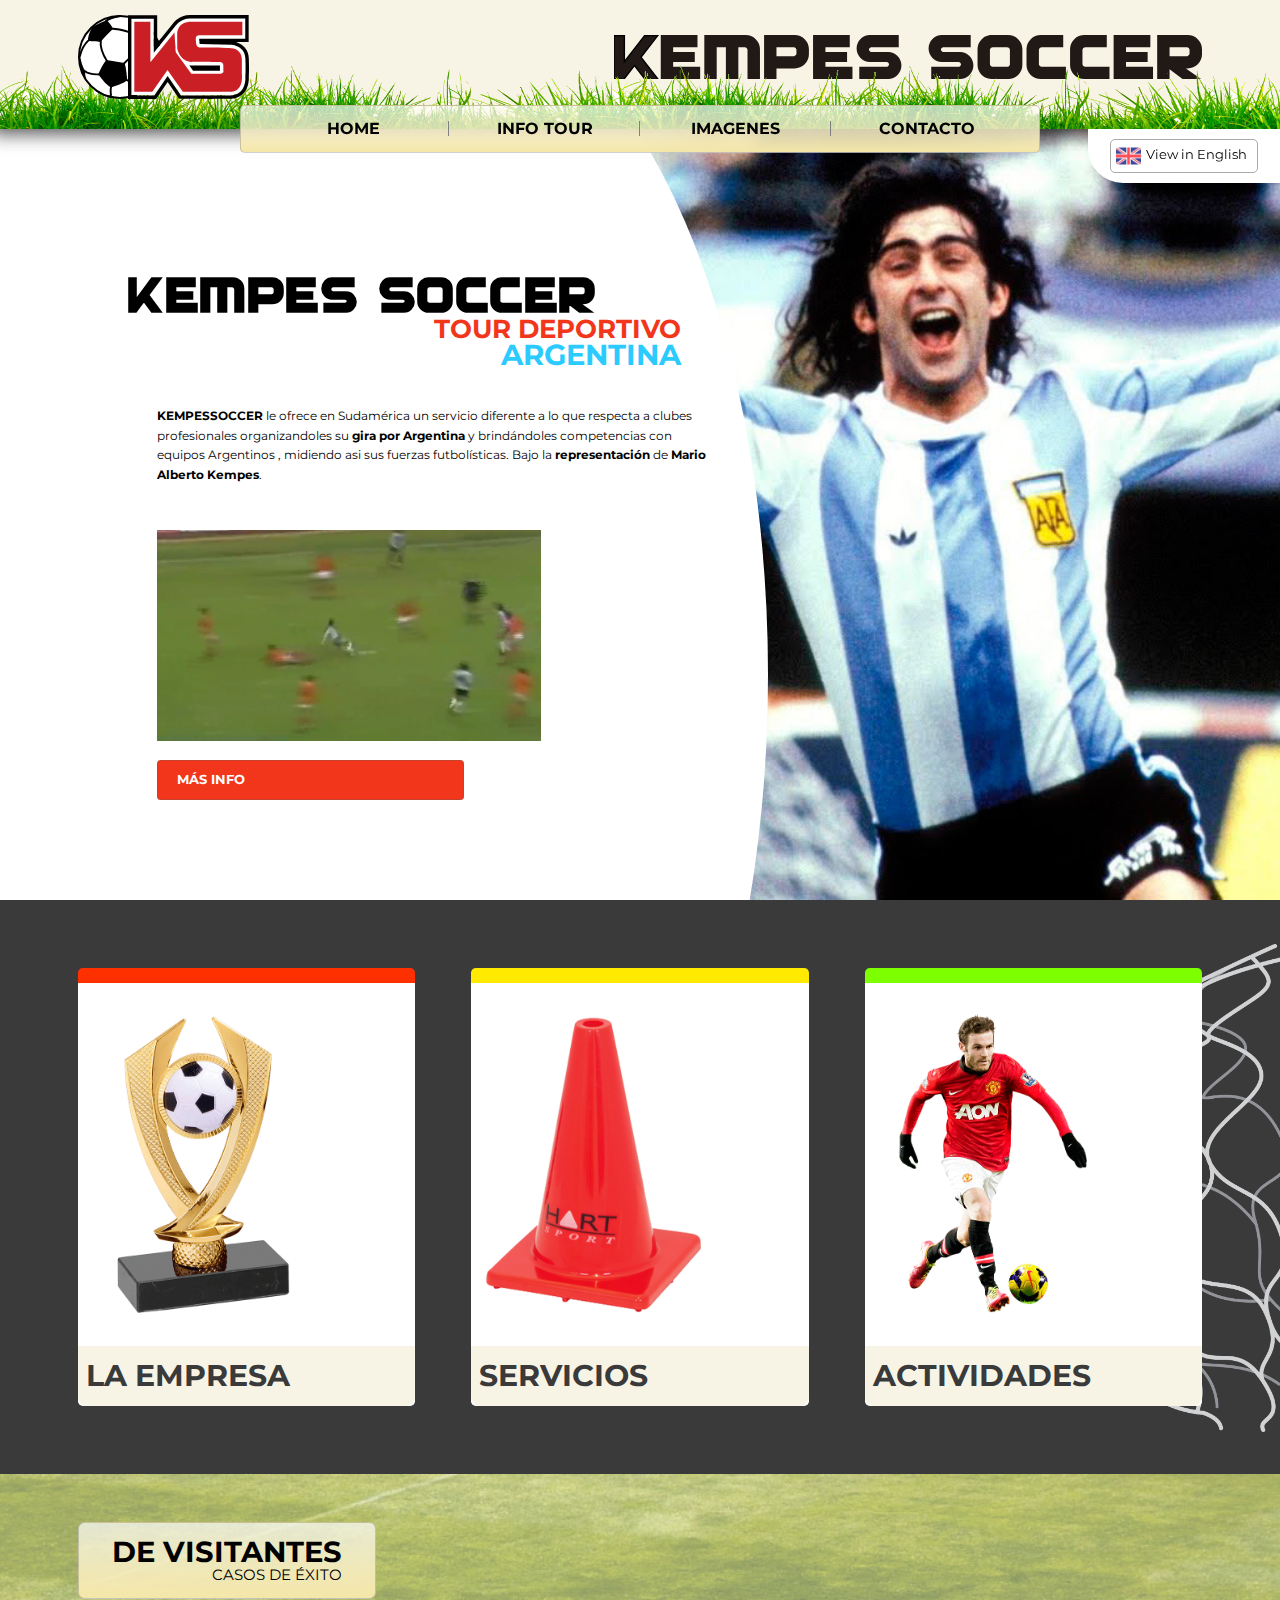
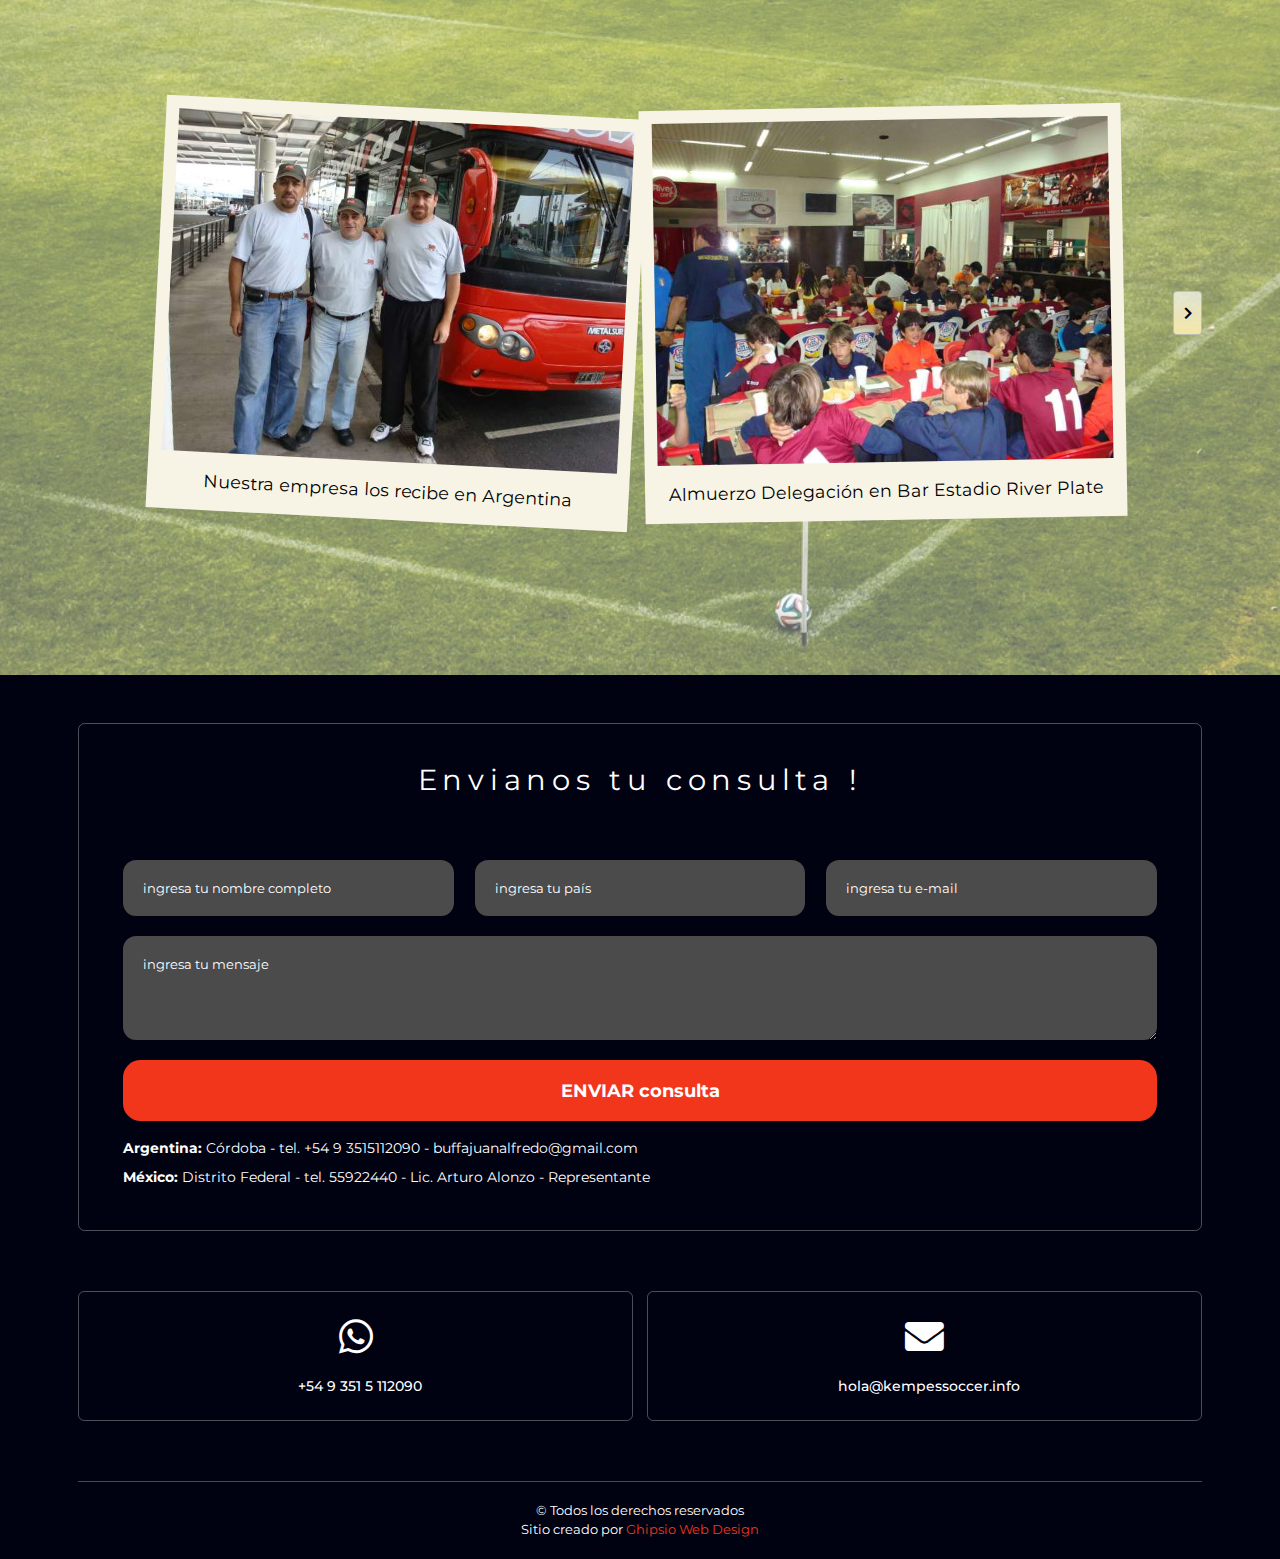
==== commit 3f41d92c: "correcciones" ====
--- a/index.html
+++ b/index.html
@@ -93,7 +93,7 @@
         </div>
         <div class="email__contenedor email__contenedor--no-enviado">
             <a class="email__boton-cerrar">X</a>
-            <p class="email__mensaje">El mensaje no pudo ser enviado ...Intenta nuevamente</p>
+            <p class="email__mensaje">El mensaje no pudo ser enviado ... Intenta nuevamente</p>
             <a class="email__boton-aceptar">ACEPTAR</a>
         </div>
     </div>
@@ -114,10 +114,11 @@
                     <div class="titulo">
                         <h1>KEMPES SOCCER</h1>
                         <h2>TOUR DEPORTIVO</h2>
+                        <h3>ARGENTINA</h3>
 
                     </div>
                     <p><strong>KEMPESSOCCER</strong> le ofrece en Sudamérica un servicio diferente a lo que respecta a clubes profesionales organizandoles su<strong> gira por Argentina</strong> y brindándoles competencias con equipos Argentinos , midiendo
-                        asi sus fuerzas futbolísticas. Bajo la <strong>dirección general</strong> de <strong>Mario Alberto Kempes</strong>.
+                        asi sus fuerzas futbolísticas. Bajo la <strong>representación</strong> de <strong>Mario Alberto Kempes</strong>.
                     </p>
 
                     <video src="video/kempes.mp4" muted autoplay></video>
@@ -188,7 +189,10 @@
                     <input type="text" name="email" placeholder="ingresa tu e-mail">
                     <textarea name="mensaje" placeholder="ingresa tu mensaje" cols="40" rows="4"></textarea>
                     <input type="submit" value="ENVIAR consulta">
+                    <p class="mas-contacto"><strong>Argentina: </strong>Córdoba - tel. +54 9 3515112090 - buffajuanalfredo@gmail.com</p>
+                    <p class="mas-contacto"><strong>México: </strong>Distrito Federal - tel. 55922440 - Lic. Arturo Alonzo -  Representante</p>
                 </form>
+                
             </div>
         </section id="contacto">
         <!-- fin seccion 4 (contacto) -->
--- a/css/style.css
+++ b/css/style.css
@@ -46,7 +46,6 @@
 samp,
 small,
 strike,
-strong,
 sub,
 sup,
 tt,
@@ -534,6 +533,15 @@
   position: relative;
   top: -0.2em;
 }
+#banner h3 {
+  font-weight: bold;
+  color: #2bcaff;
+  font-size: 1.8rem;
+  display: block;
+  text-align: right;
+  position: relative;
+  top: -0.2em;
+}
 #banner p {
   margin: 2.5em 1.8rem;
   font-size: 0.8em;
@@ -765,6 +773,13 @@
   font-size: 0.8em;
 }
 
+.mas-contacto {
+  color: white;
+  font-size: 0.5em;
+  margin-bottom: 30px;
+  line-height: 1.5em;
+}
+
 /* ======== FIN SECCION CONTACTO ========= */
 /* ======== INICIO FOOTER ========= */
 footer {
@@ -1002,6 +1017,12 @@
   }
   header .cambiar-idioma {
     top: 96px;
+  }
+
+  .mas-contacto {
+    margin-top: 0.5em;
+    margin-bottom: 0;
+    font-size: 0.65em;
   }
 }
 @media (min-width: 1124px) {
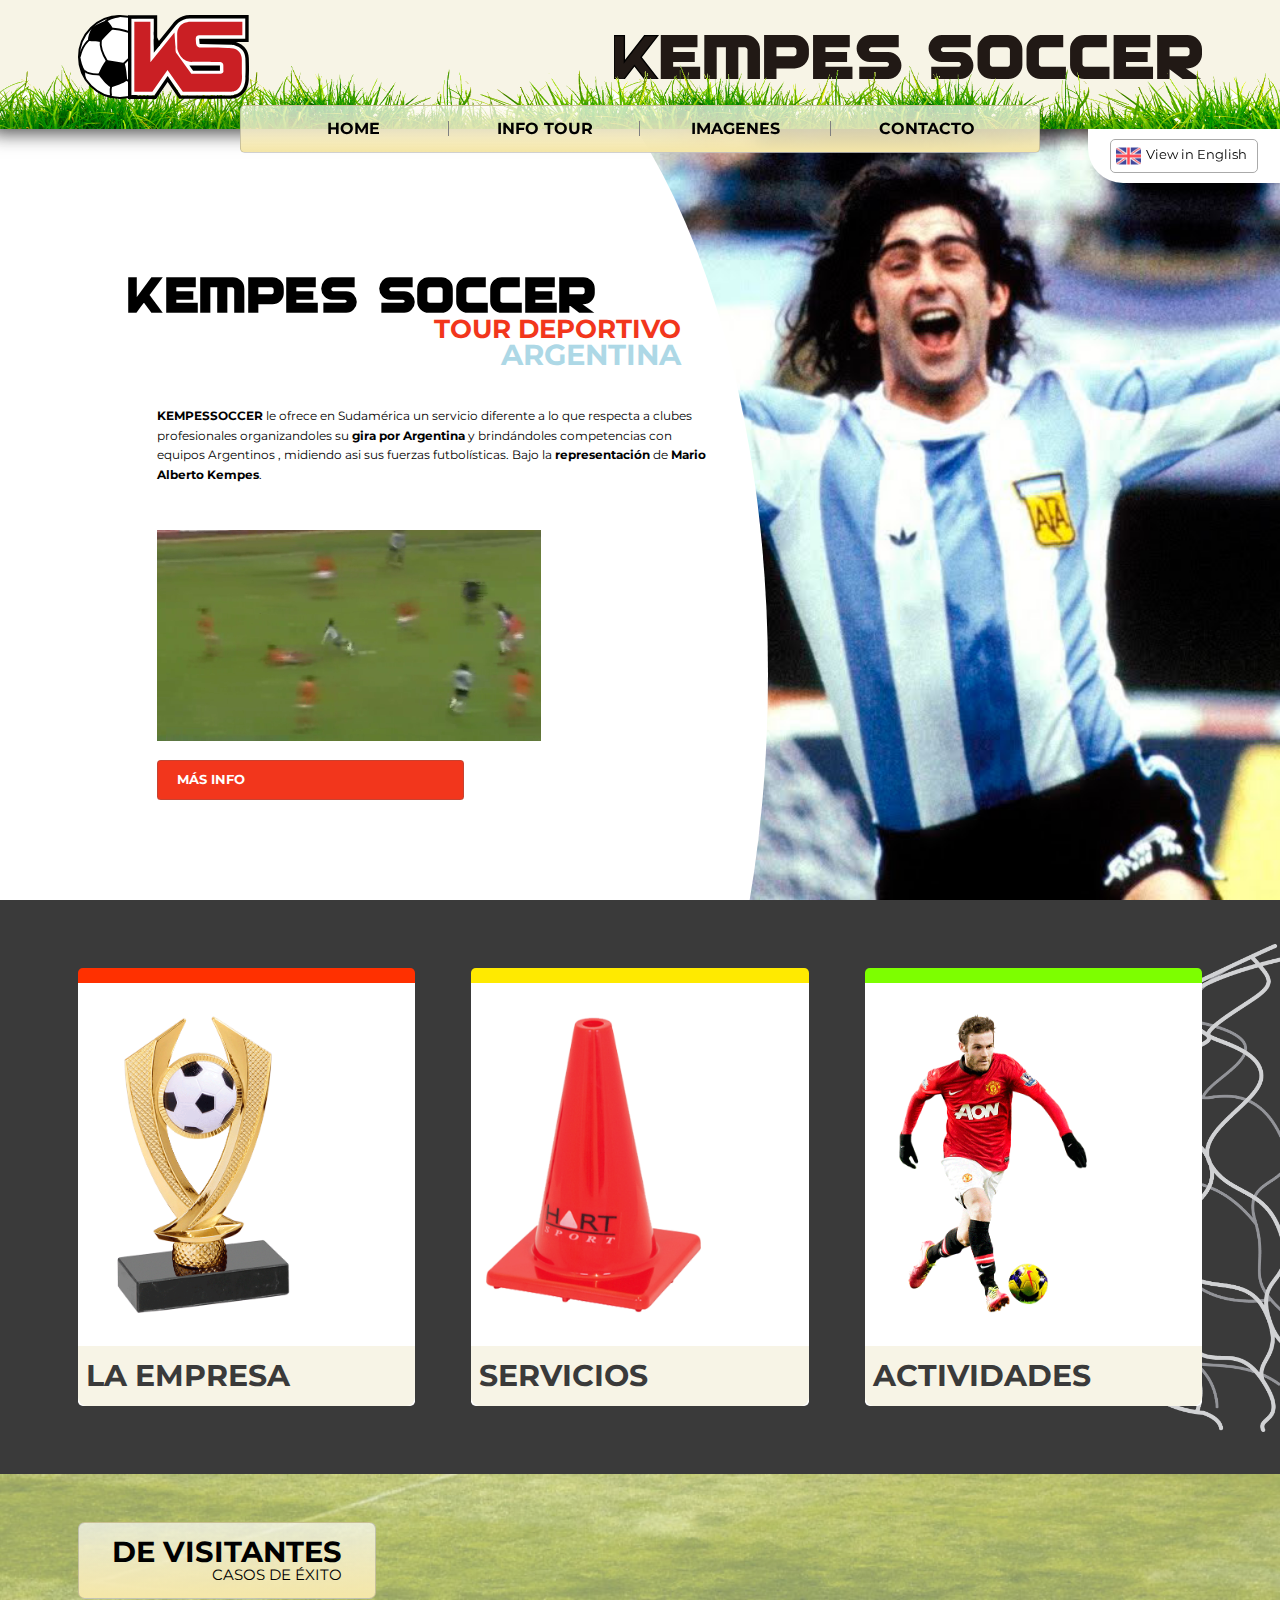
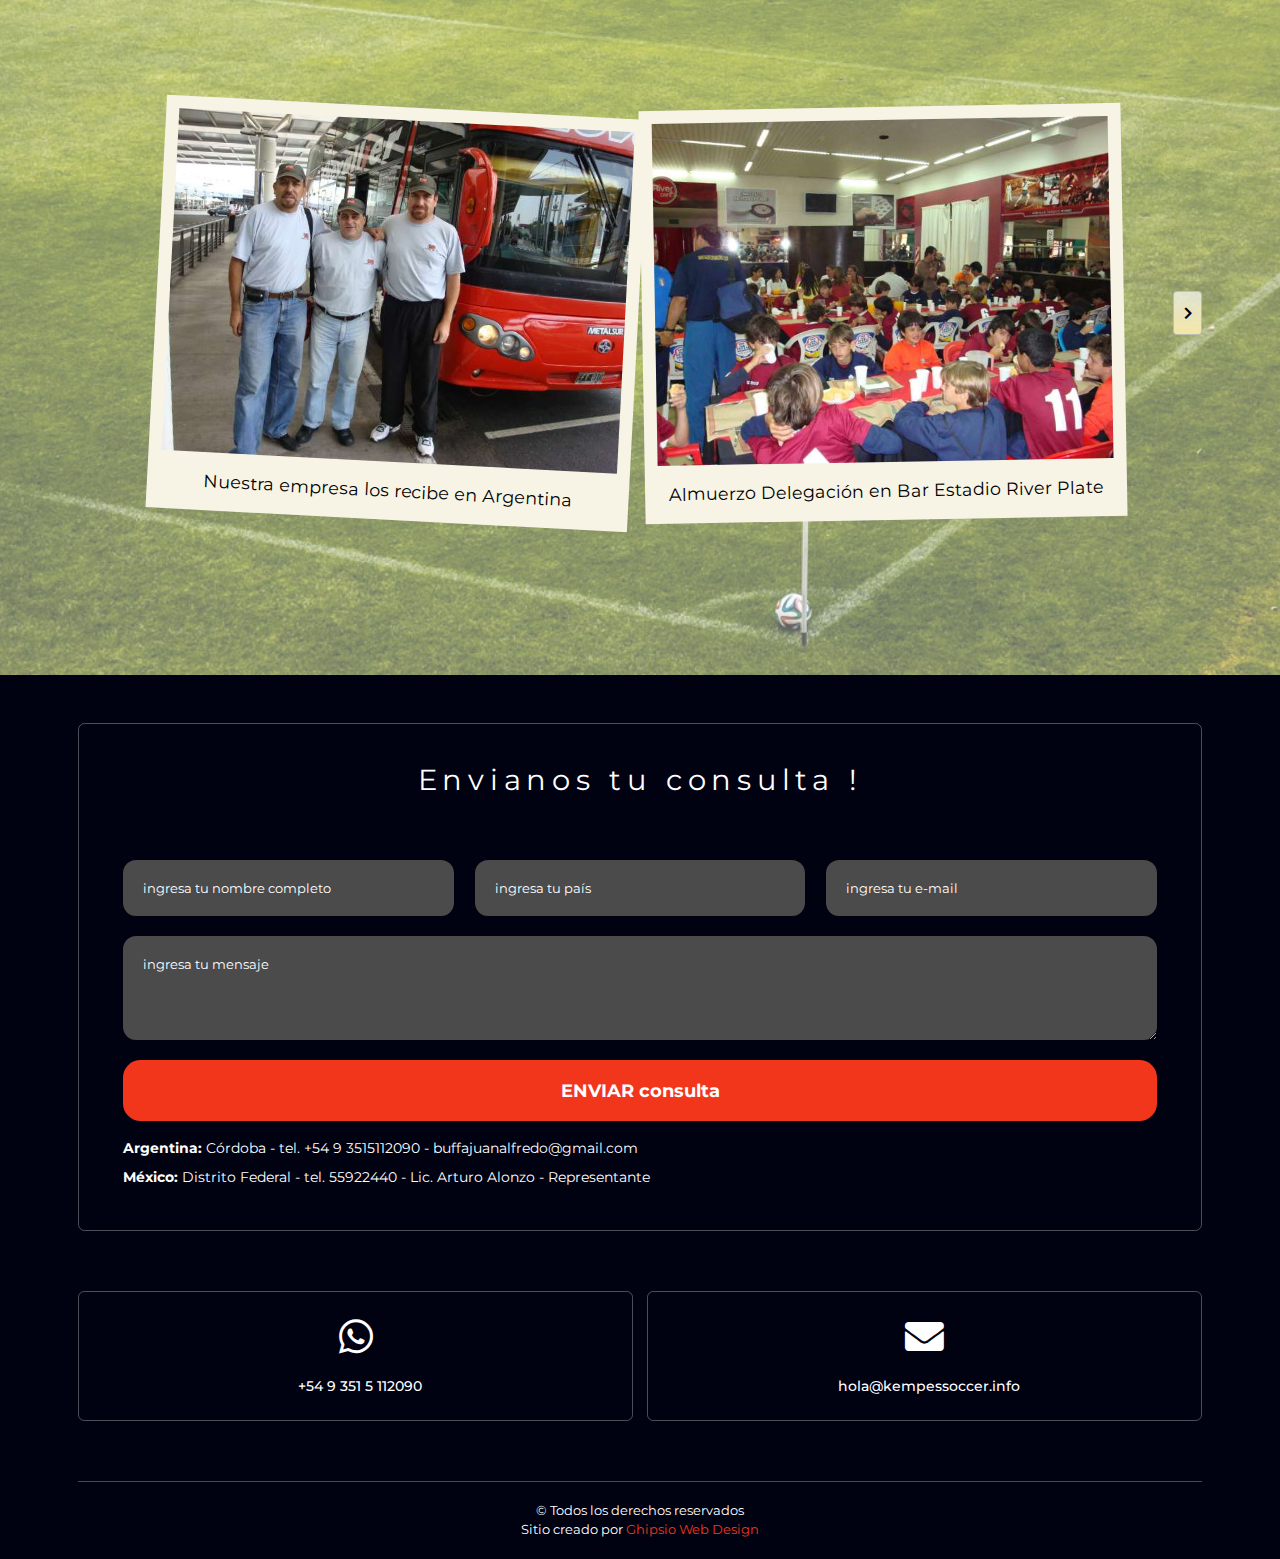
==== commit 942ba762: "ediciones pedidas" ====
--- a/index.html
+++ b/index.html
@@ -7,7 +7,7 @@
     <meta http-equiv="X-UA-Compatible" content="ie=edge">
     <link href="https://fonts.googleapis.com/css?family=Montserrat:400,500,700&display=swap" rel="stylesheet">
     <link href="fontawesome/css/all.css" rel="stylesheet">
-    <link rel="stylesheet" href="css/style.css?ver=3">
+    <link rel="stylesheet" href="css/style.css?ver=4">
     <link href="favicon.ico" rel="icon" type="image/x-icon" />
     <!-- SEO -->
     <title>Kempes Soccer | Tours Deportivos en Argentina</title>
@@ -216,10 +216,10 @@
 
     <!-- scripts javascript -->
     <script src="js/jquery.min.js"></script>
-    <script src="js/traductor.js?ver=2.1"></script>
-    <script src="js/infoFoto.js?ver=2.1"></script>
-    <script src="js/fotosScript.js?ver=2.1"></script>
-    <script src="js/custom.js?ver=2.4"></script>
+    <script src="js/traductor.js?ver=5"></script>
+    <script src="js/infoFoto.js?ver=3"></script>
+    <script src="js/fotosScript.js?ver=3"></script>
+    <script src="js/custom.js?ver=4"></script>
     <script src="js/slideshow.js"></script>
     <!-- fin scripts javascript -->
 </body>
--- a/css/style.css
+++ b/css/style.css
@@ -535,7 +535,7 @@
 }
 #banner h3 {
   font-weight: bold;
-  color: #2bcaff;
+  color: lightblue;
   font-size: 1.8rem;
   display: block;
   text-align: right;
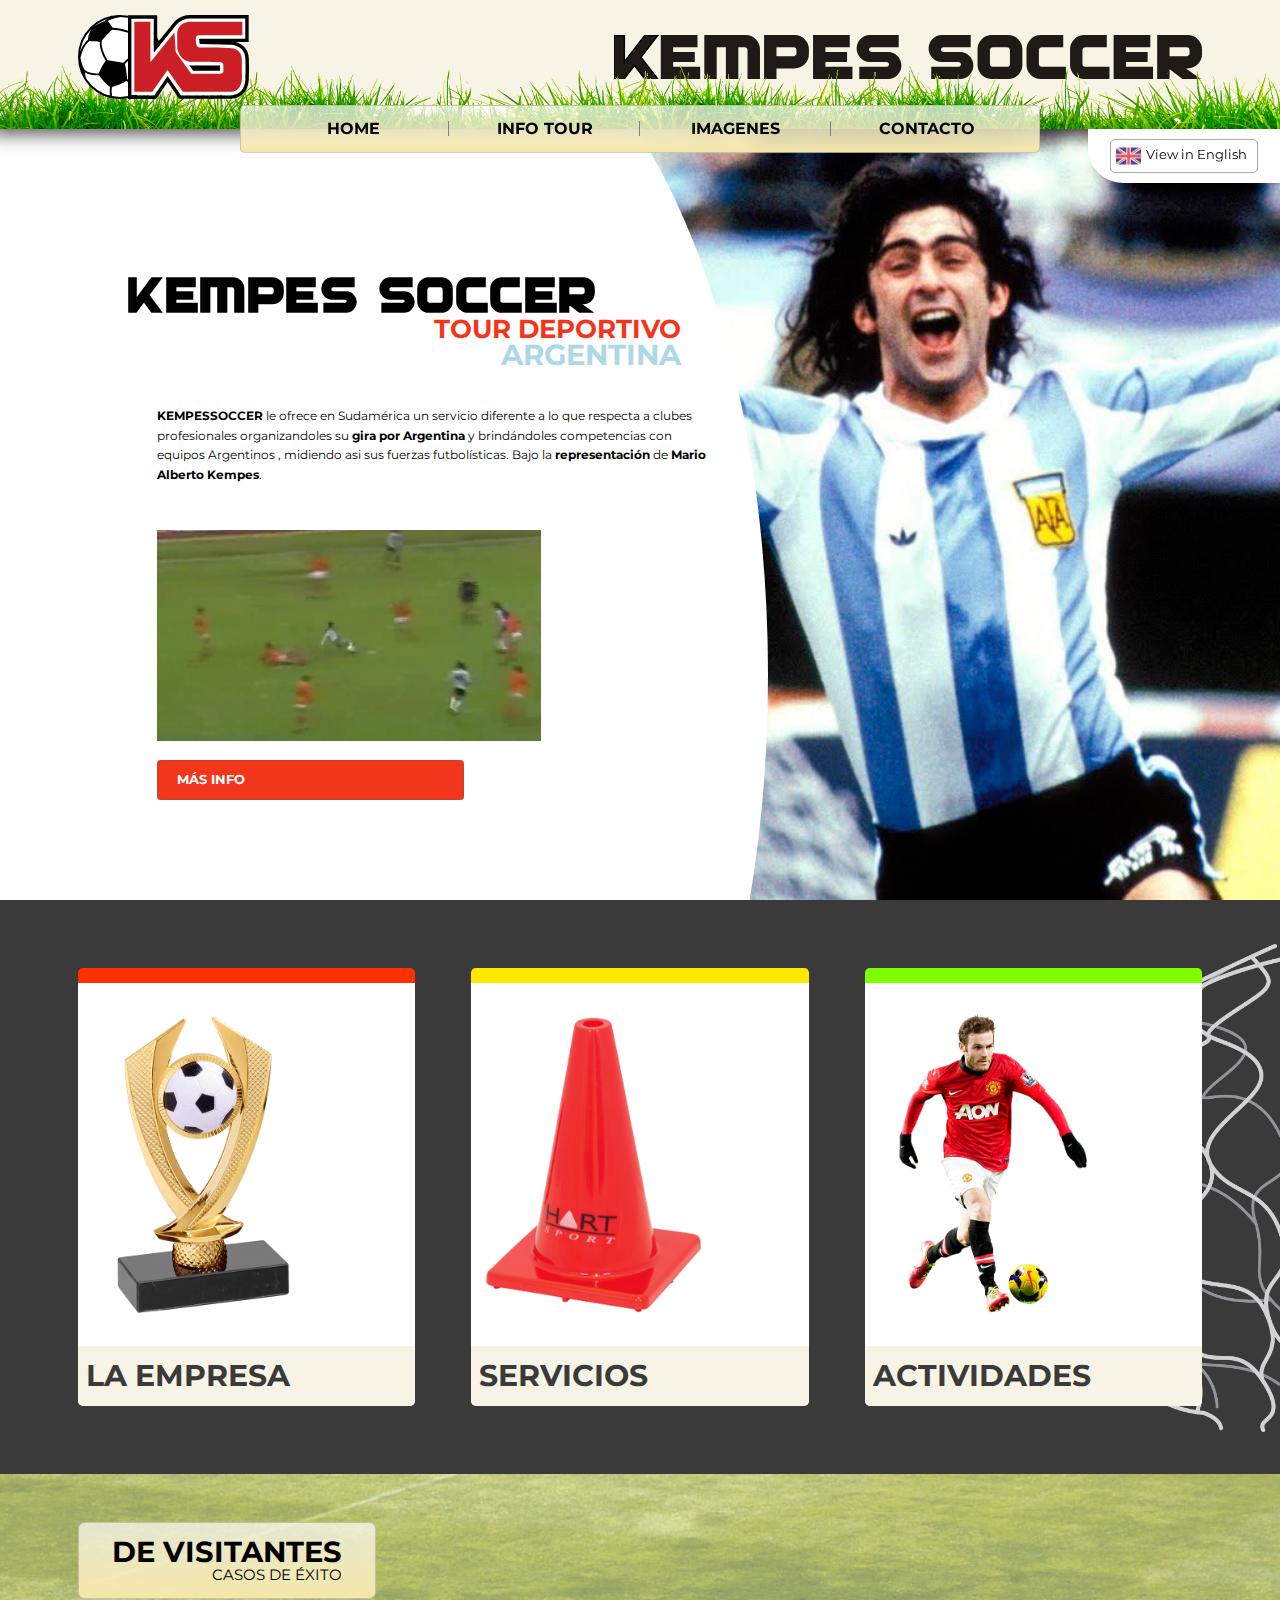
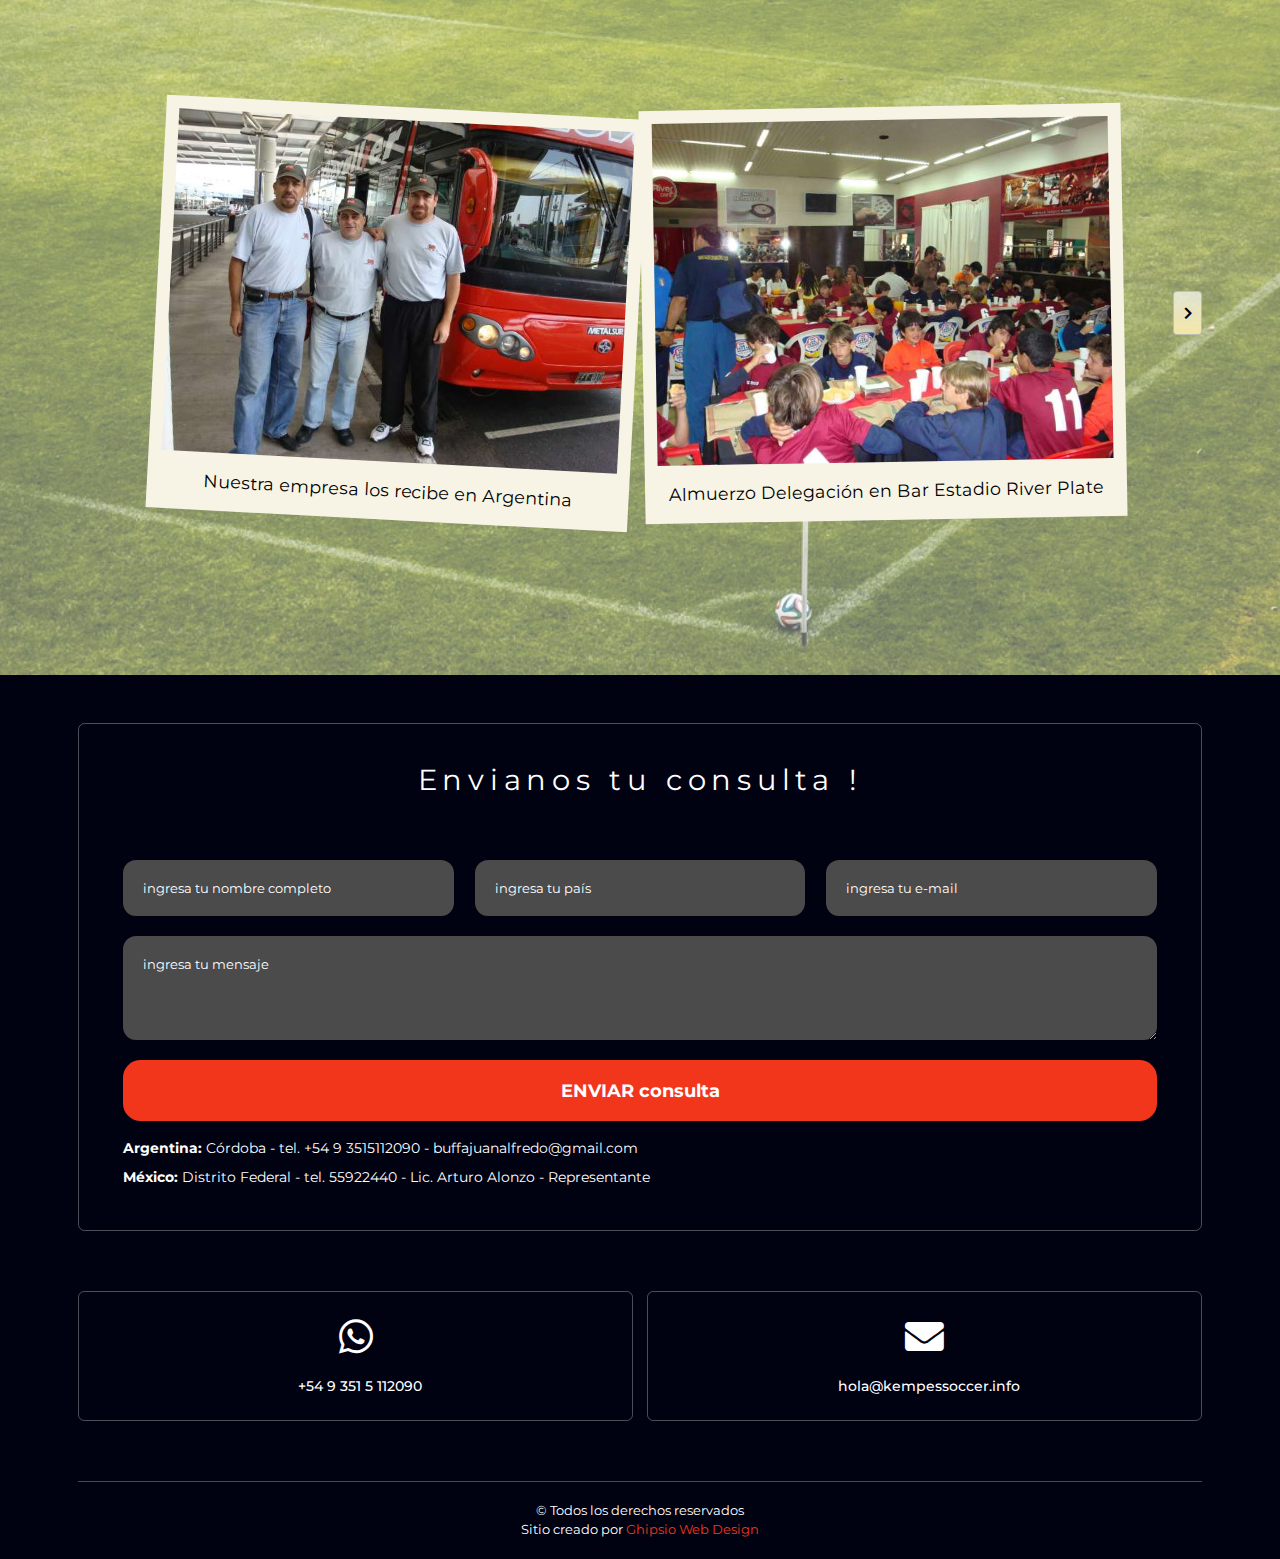
==== commit 9d1a93ab: "htacess" ====
--- a/index.html
+++ b/index.html
@@ -7,7 +7,7 @@
     <meta http-equiv="X-UA-Compatible" content="ie=edge">
     <link href="https://fonts.googleapis.com/css?family=Montserrat:400,500,700&display=swap" rel="stylesheet">
     <link href="fontawesome/css/all.css" rel="stylesheet">
-    <link rel="stylesheet" href="css/style.css?ver=4">
+    <link rel="stylesheet" href="css/style.css">
     <link href="favicon.ico" rel="icon" type="image/x-icon" />
     <!-- SEO -->
     <title>Kempes Soccer | Tours Deportivos en Argentina</title>
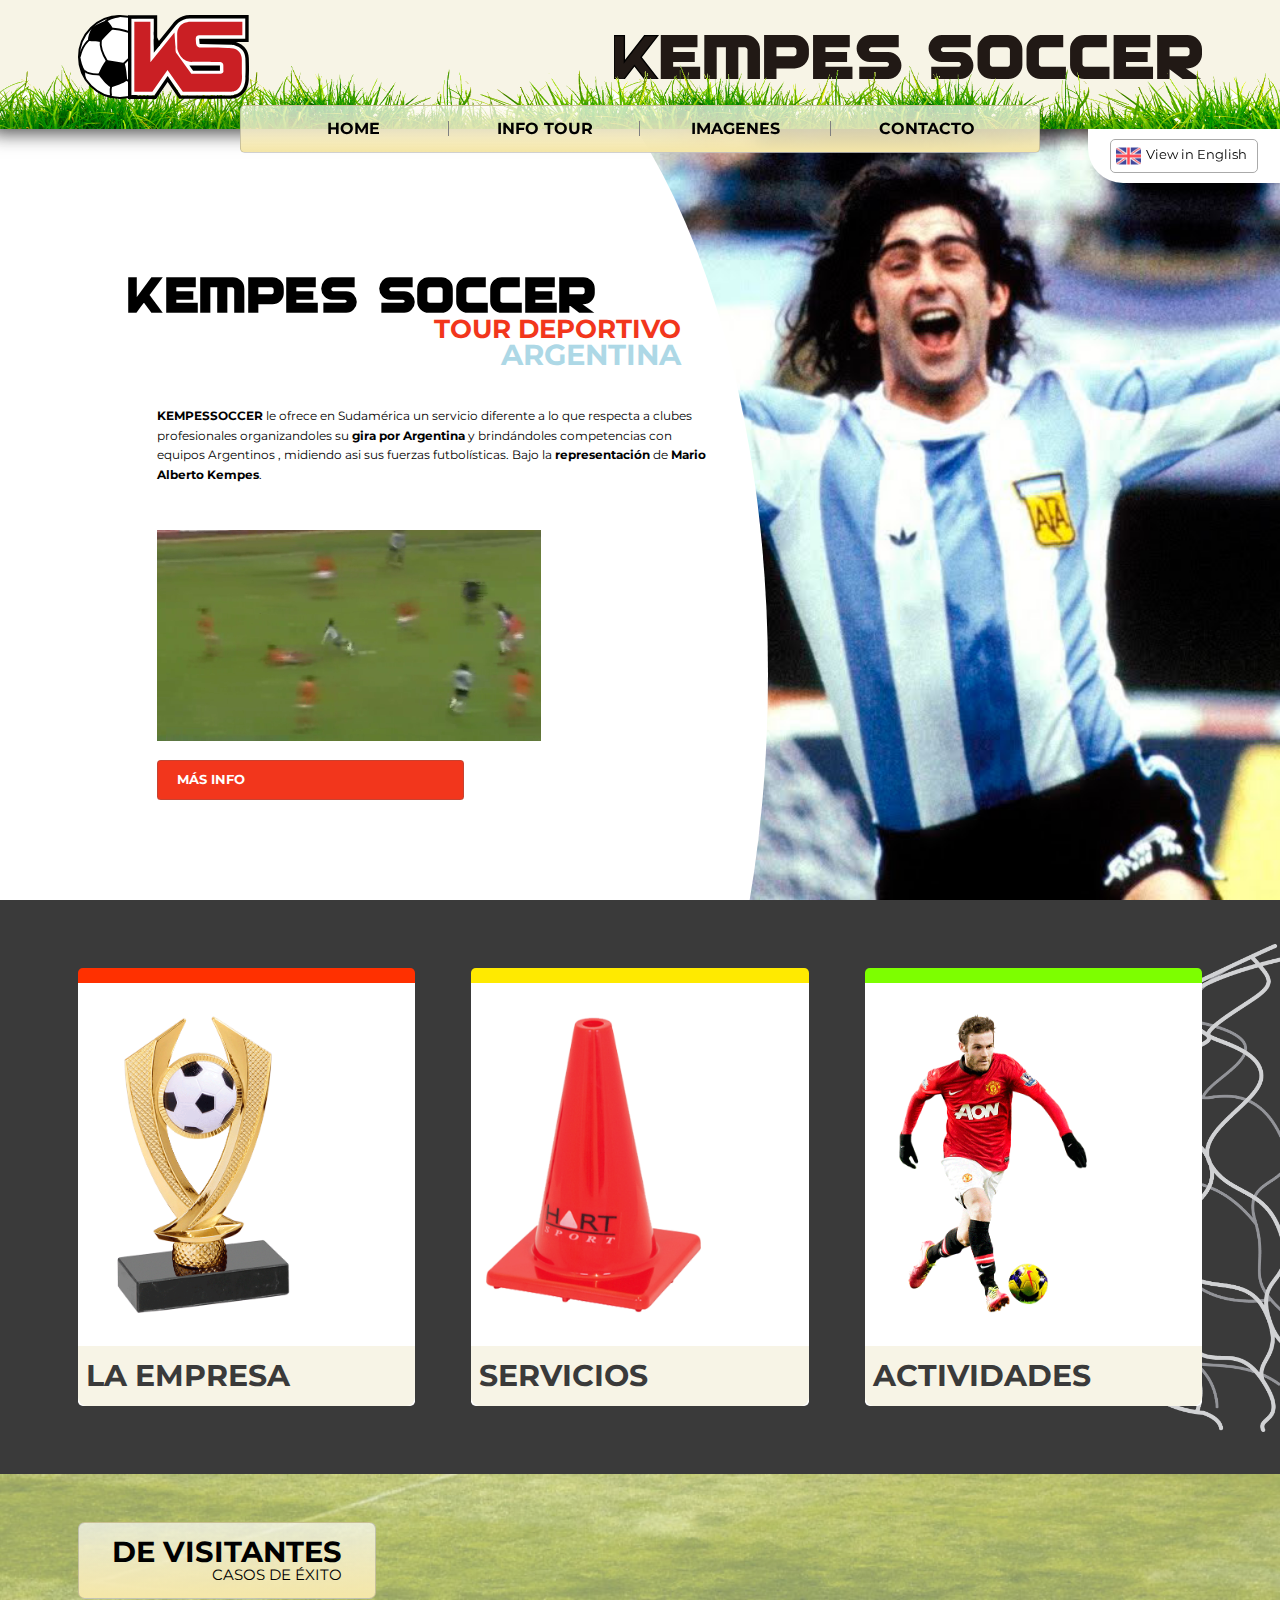
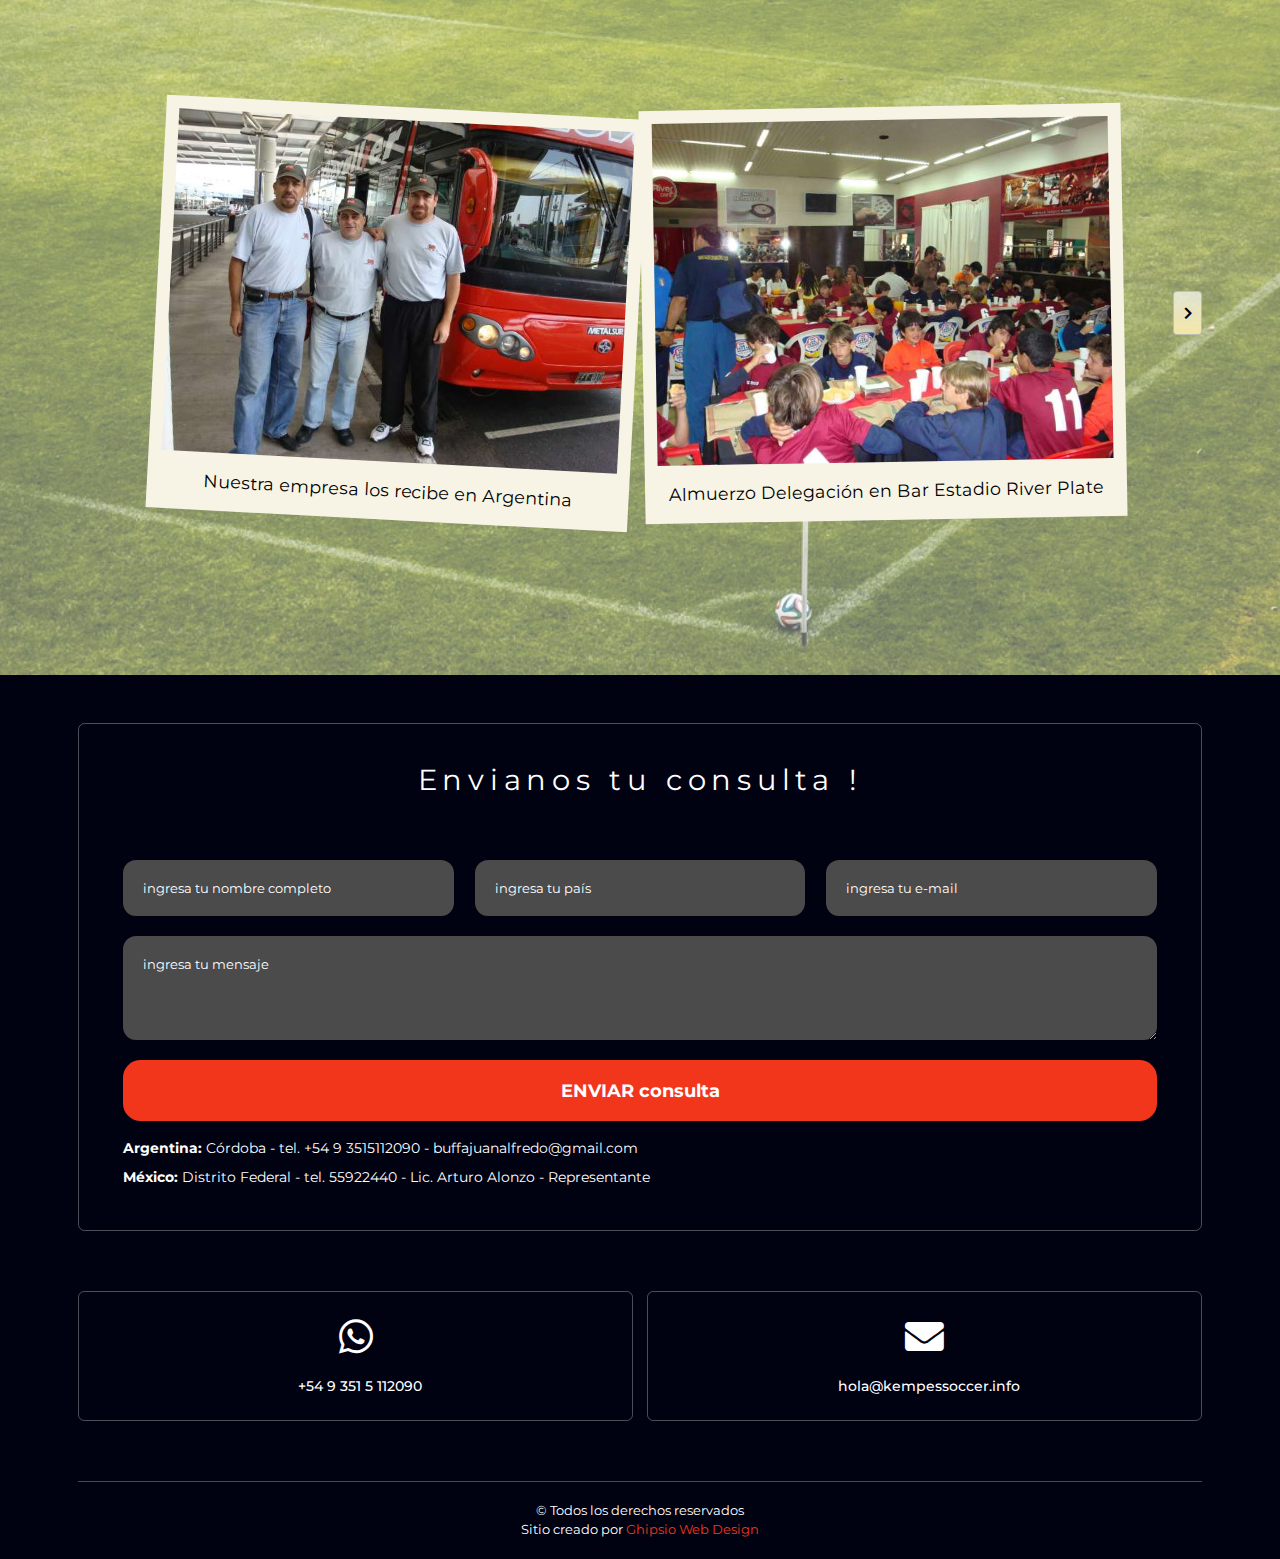
==== commit cf661e52: "php mailer agregado" ====
--- a/index.html
+++ b/index.html
@@ -184,9 +184,9 @@
 
                 <form action="mail.php" method="POST">
                     <h1>Envianos tu consulta !</h1>
-                    <input type="text" name="firstname" placeholder="ingresa tu nombre completo">
-                    <input type="text" name="pais" placeholder="ingresa tu país">
-                    <input type="text" name="email" placeholder="ingresa tu e-mail">
+                    <input type="text" name="firstname" placeholder="ingresa tu nombre completo" required>
+                    <input type="text" name="pais" placeholder="ingresa tu país" required>
+                    <input type="text" name="email" placeholder="ingresa tu e-mail" required>
                     <textarea name="mensaje" placeholder="ingresa tu mensaje" cols="40" rows="4"></textarea>
                     <input type="submit" value="ENVIAR consulta">
                     <p class="mas-contacto"><strong>Argentina: </strong>Córdoba - tel. +54 9 3515112090 - buffajuanalfredo@gmail.com</p>
